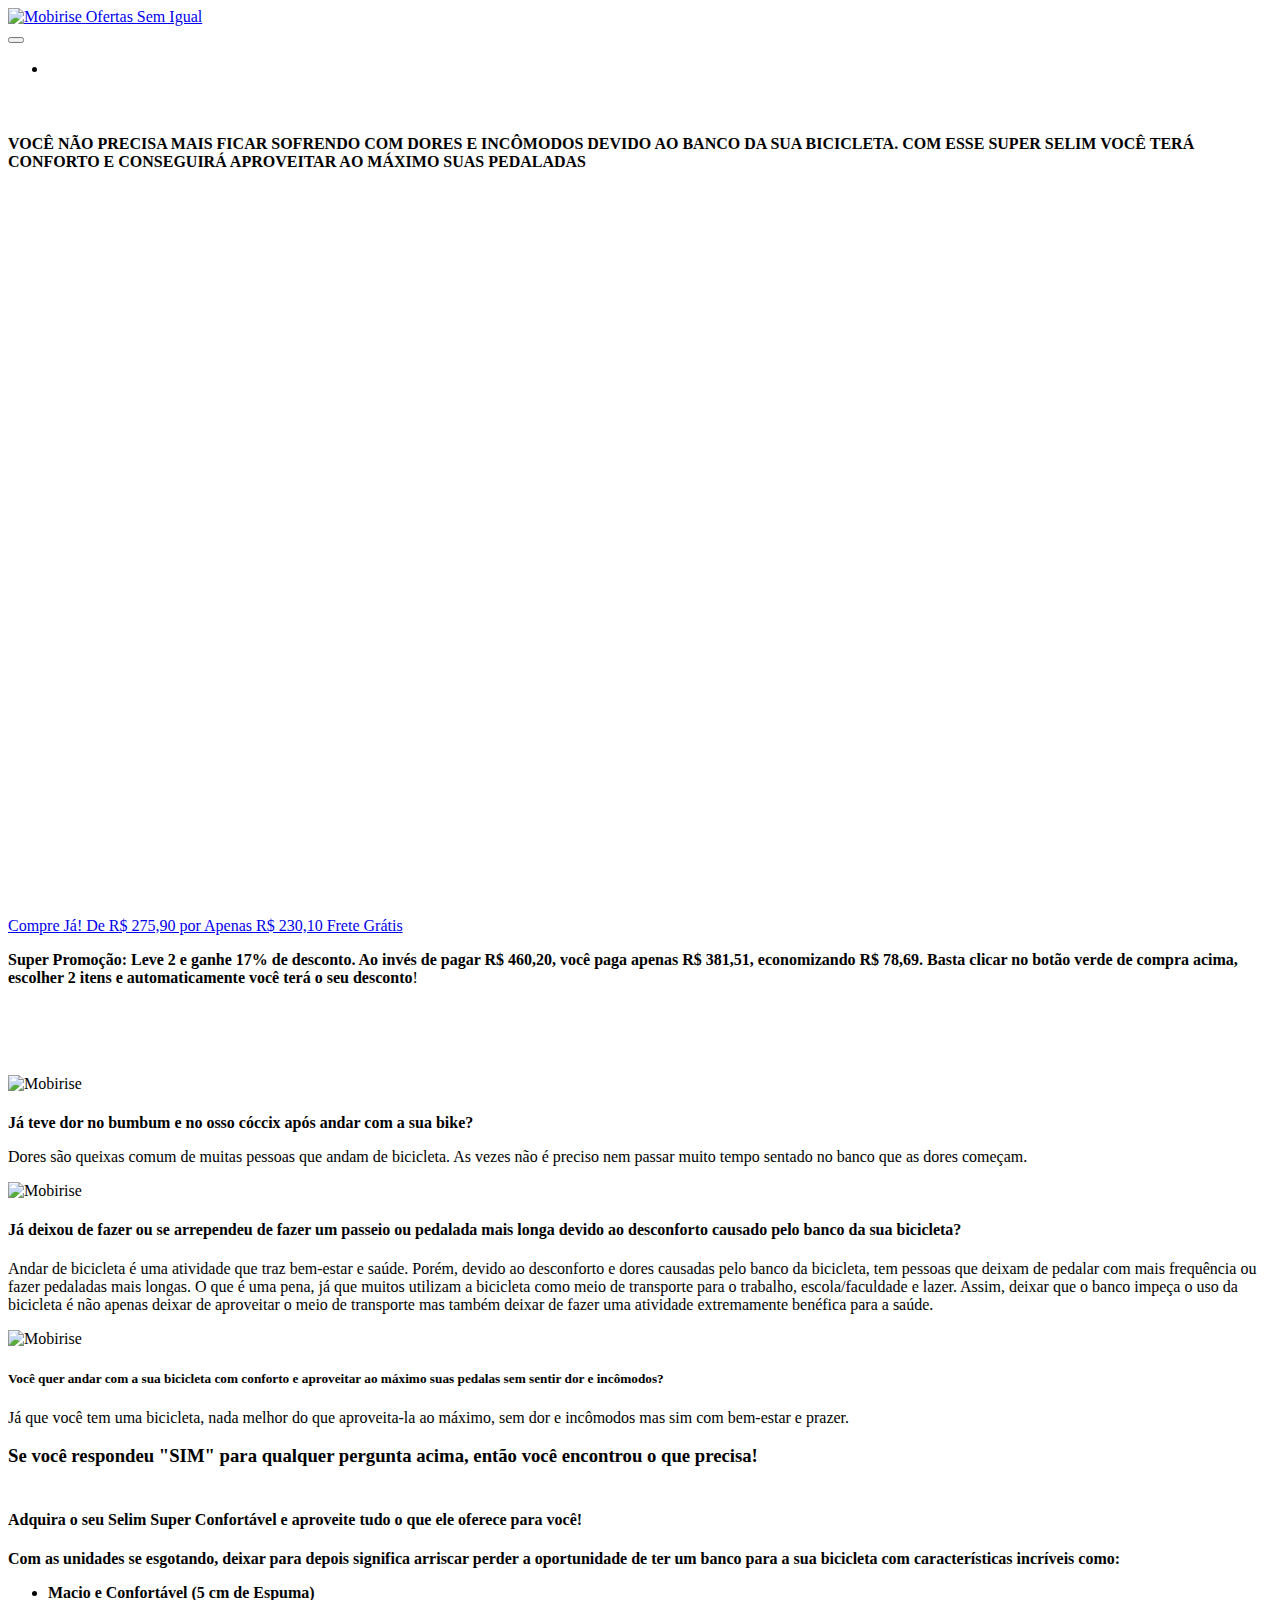
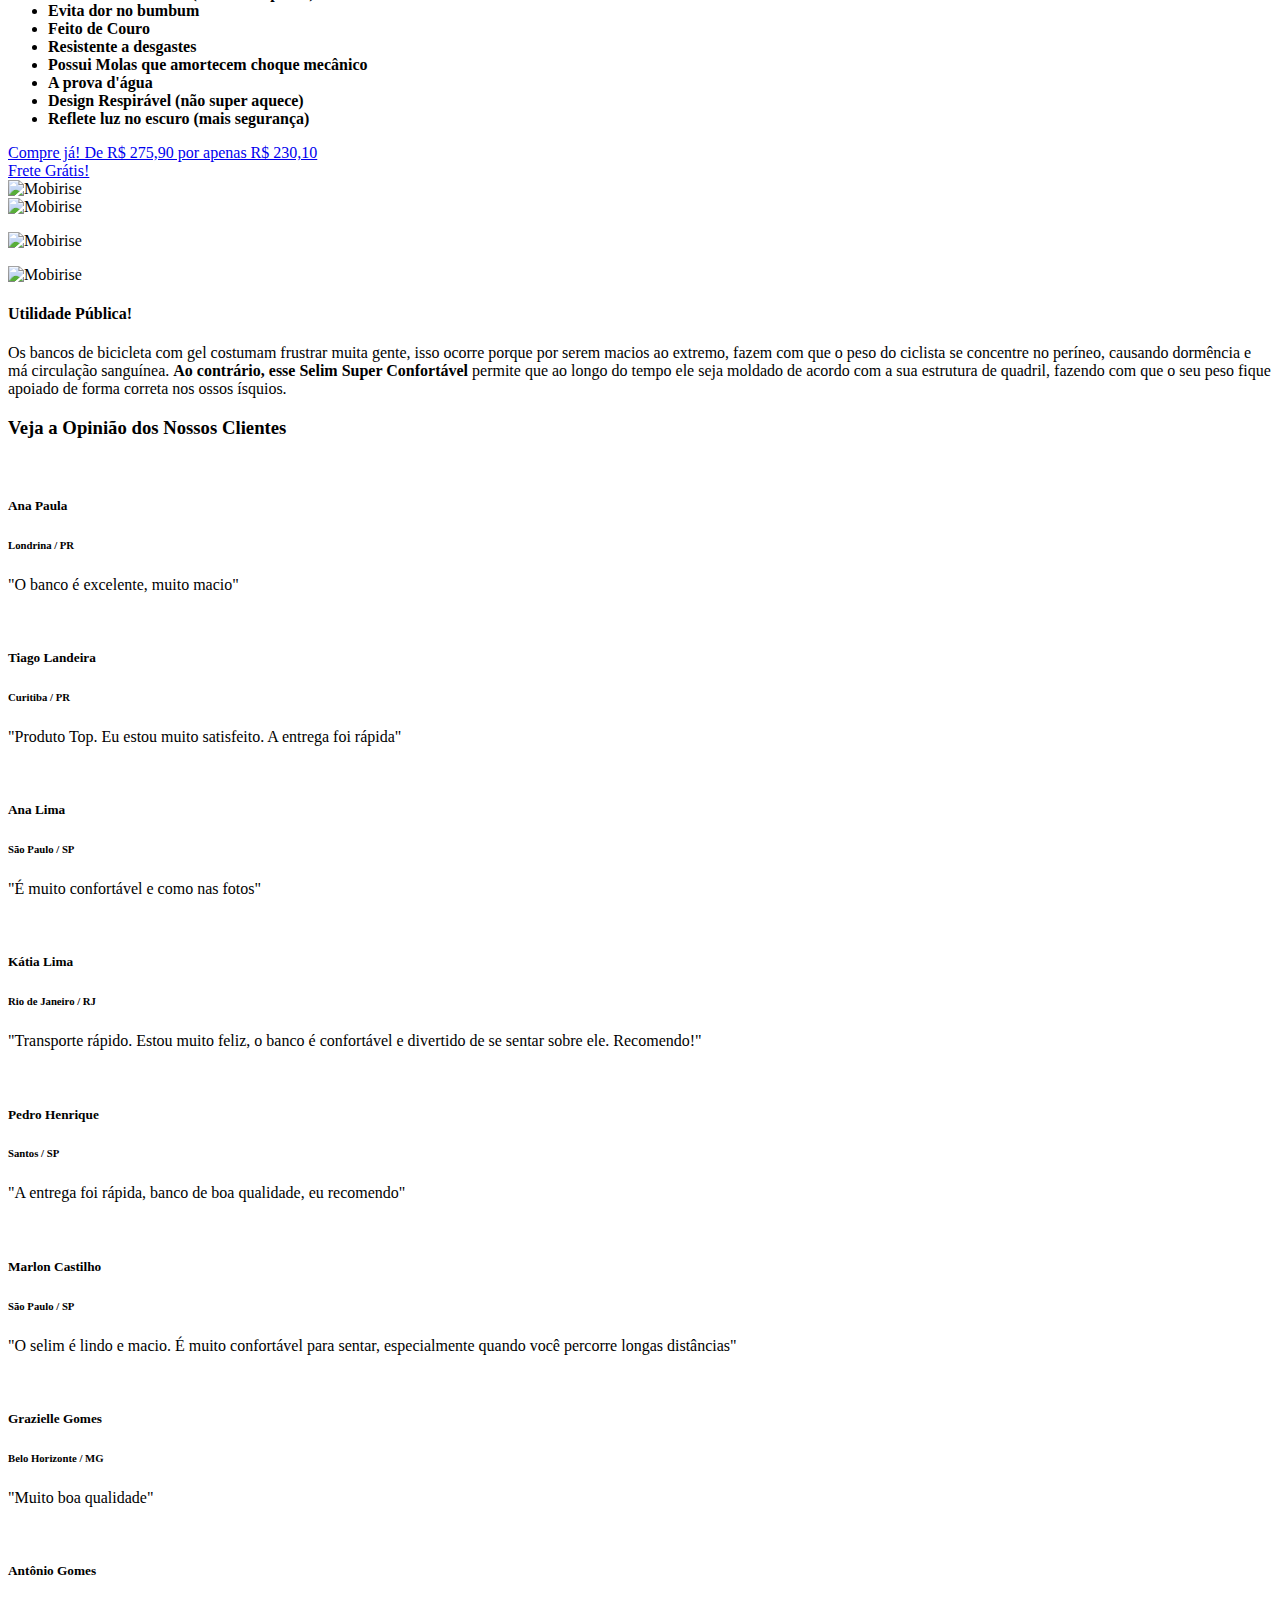
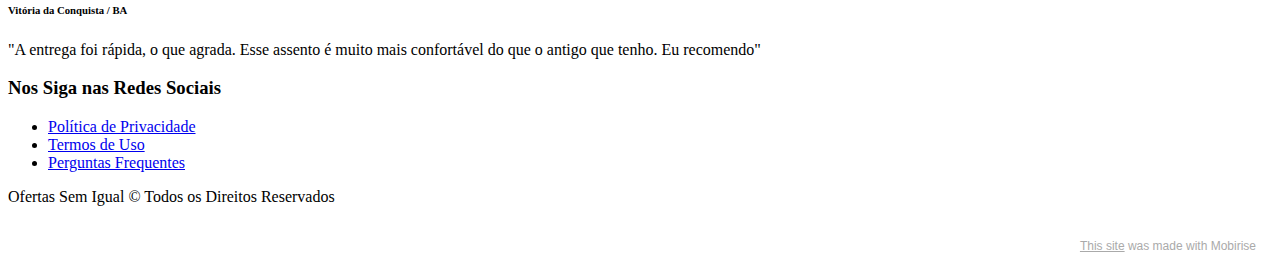
==== index.html @ e5fa0b17 "Add files via upload" ====
<!DOCTYPE html>
<html  >
<head>
  <!-- Site made with Mobirise Website Builder v5.3.10, https://mobirise.com -->
  <meta charset="UTF-8">
  <meta http-equiv="X-UA-Compatible" content="IE=edge">
  <meta name="generator" content="Mobirise v5.3.10, mobirise.com">
  <meta name="viewport" content="width=device-width, initial-scale=1, minimum-scale=1">
  <link rel="shortcut icon" href="assets/images/circle-cropped-121x121.png" type="image/x-icon">
  <meta name="description" content="">
  
  
  <title>Home</title>
  <link rel="stylesheet" href="assets/social-icons/css/social-icon.min.css">
  <link rel="stylesheet" href="assets/web/assets/mobirise-icons2/mobirise2.css">
  <link rel="stylesheet" href="assets/tether/tether.min.css">
  <link rel="stylesheet" href="assets/bootstrap/css/bootstrap.min.css">
  <link rel="stylesheet" href="assets/bootstrap/css/bootstrap-grid.min.css">
  <link rel="stylesheet" href="assets/bootstrap/css/bootstrap-reboot.min.css">
  <link rel="stylesheet" href="assets/socicon/css/styles.css">
  <link rel="stylesheet" href="assets/dropdown/css/style.css">
  <link rel="stylesheet" href="assets/theme/css/style.css">
  <link rel="preload" href="https://fonts.googleapis.com/css?family=Jost:100,200,300,400,500,600,700,800,900,100i,200i,300i,400i,500i,600i,700i,800i,900i&display=swap" as="style" onload="this.onload=null;this.rel='stylesheet'">
  <noscript><link rel="stylesheet" href="https://fonts.googleapis.com/css?family=Jost:100,200,300,400,500,600,700,800,900,100i,200i,300i,400i,500i,600i,700i,800i,900i&display=swap"></noscript>
  <link rel="preload" as="style" href="assets/mobirise/css/mbr-additional.css"><link rel="stylesheet" href="assets/mobirise/css/mbr-additional.css" type="text/css">
  
  
  
  
</head>
<body>
  
  <section class="menu cid-s48OLK6784" once="menu" id="menu1-h">
    
    <nav class="navbar navbar-dropdown navbar-fixed-top navbar-expand-lg">
        <div class="container">
            <div class="navbar-brand">
                <span class="navbar-logo">
                    <a href="https://mobiri.se">
                        <img src="assets/images/circle-cropped-121x121.png" alt="Mobirise" style="height: 5.2rem;">
                    </a>
                </span>
                <span class="navbar-caption-wrap"><a class="navbar-caption text-black display-7" href="https://mobiri.se">Ofertas Sem Igual</a></span>
            </div>
            <button class="navbar-toggler" type="button" data-toggle="collapse" data-target="#navbarSupportedContent" aria-controls="navbarNavAltMarkup" aria-expanded="false" aria-label="Toggle navigation">
                <div class="hamburger">
                    <span></span>
                    <span></span>
                    <span></span>
                    <span></span>
                </div>
            </button>
            <div class="collapse navbar-collapse" id="navbarSupportedContent">
                <ul class="navbar-nav nav-dropdown nav-right" data-app-modern-menu="true"><li class="nav-item"><a class="nav-link link text-black display-4" href="https://mobirise.com"></a></li></ul>
                
                
            </div>
        </div>
    </nav>

</section>

<section class="content4 cid-sDEtuDaFVz" id="content4-m">
    
    
    <div class="container">
        <div class="row justify-content-center">
            <div class="title col-md-12 col-lg-12">
                
                <h4 class="mbr-section-subtitle align-center mbr-fonts-style mb-4 display-4"><br><br>VOCÊ NÃO PRECISA MAIS FICAR SOFRENDO COM DORES E INCÔMODOS DEVIDO AO BANCO DA SUA BICICLETA. COM ESSE SUPER SELIM VOCÊ TERÁ CONFORTO E CONSEGUIRÁ APROVEITAR AO MÁXIMO SUAS PEDALADAS&nbsp;&nbsp;</h4>
                
            </div>
        </div>
    </div>
</section>

<section class="video5 cid-sDEuh6aKY5" id="video5-n">
    
    
    <div class="container">
        <div class="title-wrapper mb-5">
            
        </div>
        <div class="row align-items-center">
            <div class="col-12 col-lg-6 video-block">
                <div class="video-wrapper"><iframe class="mbr-embedded-video" src="https://www.youtube.com/embed/s7iLDE1aMic?rel=0&amp;amp;showinfo=0&amp;autoplay=0&amp;loop=0" width="1280" height="720" frameborder="0" allowfullscreen></iframe></div>
                
            </div>
            <div class="col-12 col-lg">
                <div class="text-wrapper">
                    
                        <section class="features11 cid-sDIJccJIbK" id="features12-t">

    
    
    <div class="container">
        <div class="row align-items-center">
            <div class="col-12 col-lg">
                <div class="card-wrapper">
                    <div class="card-box">
                        
                        
                        
                        <div class="mbr-section-btn mb-4"><a class="btn btn-primary display-4" target="_blank" href="https://seguro.ofertassemigual.com.br/r/92ZB01YFSB">Compre Já! De R$ 275,90 por Apenas R$ 230,10
                        Frete Grátis</a></div>
                    </div>
                </div>
            </div>
                    <p class="mbr-text mbr-fonts-style display-7"><strong>
                        Super Promoção: Leve 2 e ganhe 17% de desconto. Ao invés de pagar R$ 460,20, você paga apenas R$ 381,51, economizando R$ 78,69. Basta clicar no botão verde de compra acima, escolher 2 itens e automaticamente você terá o seu desconto</strong>!<br><br><br></p></div></div></section></div></div></div></div></section>

<style class="cid-sDIjYq2QLi" id="custom-html-r" data-rv-view="462">
.button {
    background-color: #42bd47;
    border-style: None;
    border-width: 0px;
    color: #ffffff;
    padding: 15px 32px;
    text-align: center;
    text-decoration: none;
    display: inline-block;
    font-size: 16px;
}
</style>

<style type="text/css" class="cid-sDIpWtiYHC" id="custom-html-s" data-rv-view="463">
.classname {
	-moz-box-shadow:inset 0px 1px 0px 0px #caefab;
	-webkit-box-shadow:inset 0px 1px 0px 0px #caefab;
	box-shadow:inset 0px 1px 0px 0px #caefab;
	background:-webkit-gradient( linear, left top, left bottom, color-stop(0.05, #77d42a), color-stop(1, #75de1f) );
	background:-moz-linear-gradient( center top, #77d42a 5%, #75de1f 100% );
	filter:progid:DXImageTransform.Microsoft.gradient(startColorstr='#77d42a', endColorstr='#75de1f');
	background-color:#77d42a;
	-webkit-border-top-left-radius:6px;
	-moz-border-radius-topleft:6px;
	border-top-left-radius:6px;
	-webkit-border-top-right-radius:6px;
	-moz-border-radius-topright:6px;
	border-top-right-radius:6px;
	-webkit-border-bottom-right-radius:6px;
	-moz-border-radius-bottomright:6px;
	border-bottom-right-radius:6px;
	-webkit-border-bottom-left-radius:6px;
	-moz-border-radius-bottomleft:6px;
	border-bottom-left-radius:6px;
text-indent:-3px;
	border:1px solid #23e800;
	display:inline-block;
	color:#306108;
	font-family:Arial;
	font-size:16px;
	font-weight:bold;
	font-style:normal;
height:76px;
	line-height:76px;
width:231px;
	text-decoration:none;
	text-align:center;
	text-shadow:1px 1px 0px #aade7c;
}.classname:hover {
	background:-webkit-gradient( linear, left top, left bottom, color-stop(0.05, #75de1f), color-stop(1, #77d42a) );
	background:-moz-linear-gradient( center top, #75de1f 5%, #77d42a 100% );
	filter:progid:DXImageTransform.Microsoft.gradient(startColorstr='#75de1f', endColorstr='#77d42a');
	background-color:#75de1f;
}.classname:active {
	position:relative;
	top:1px;
}</style>

<section class="content2 cid-sDUTMsGMPd" id="content2-15">
    
    
    <div class="container-fluid">
        
        <div class="row mt-4">
            <div class="item features-image сol-12 col-md-6 col-lg-6">
                <div class="item-wrapper">
                    <div class="item-img">
                        <img src="assets/images/formas-pagamento-1-599x463.png" alt="" title="">
                    </div>
                    
                    
                </div>
            </div><div class="item features-image сol-12 col-md-6 col-lg-6">
                <div class="item-wrapper">
                    <div class="item-img">
                        <img src="assets/images/parcelar-12-vezes-323x280.png" alt="" title="">
                    </div>
                    
                    
                </div>
            </div>
            
            

        </div>
    </div>
</section>

<script type="text/javascript" class="cid-sDVbUbjqy4" id="custom-html-16" data-rv-view="467">
    (function () {
        var options = {
            whatsapp: "+553284967919", // WhatsApp number
            telegram: "OfertasSemIgual", // Telegram bot username
            call_to_action: "Envia-nos uma mensagem", // Call to action
            button_color: "#932C8B", // Color of button
            position: "right", // Position may be 'right' or 'left'
            order: "whatsapp,telegram", // Order of buttons
        };
        var proto = document.location.protocol, host = "getbutton.io", url = proto + "//static." + host;
        var s = document.createElement('script'); s.type = 'text/javascript'; s.async = true; s.src = url + '/widget-send-button/js/init.js';
        s.onload = function () { WhWidgetSendButton.init(host, proto, options); };
        var x = document.getElementsByTagName('script')[0]; x.parentNode.insertBefore(s, x);
    })();
</script>

<section class="features10 cid-sDEF3bitLW" id="features11-o">
    <!---->
    
    
    <div class="container">
        <div class="title">
            
            
        </div>
        <div class="card">
            <div class="card-wrapper">
                <div class="row align-items-center">
                    <div class="col-12 col-md-3">
                        <div class="image-wrapper">
                            <img src="assets/images/hip-pain-in-cyclists-featured-image-2-506x338.png" alt="Mobirise" title="">
                        </div>
                    </div>
                    <div class="col-12 col-md">
                        <div class="card-box">
                            <div class="row">
                                <div class="col-12">
                                    <div class="top-line">
                                        <h4 class="card-title mbr-fonts-style display-5"></h4>
                                        <p class="cost mbr-fonts-style display-5"><strong>Já teve dor no bumbum e no osso cóccix após andar com a sua bike?</strong></p>
                                    </div>
                                </div>
                                <div class="col-12">
                                    <div class="bottom-line">
                                        <p class="mbr-text mbr-fonts-style m-0 display-7">Dores são queixas comum de muitas pessoas que andam de bicicleta. As vezes não é preciso nem passar muito tempo sentado no banco que as dores começam.&nbsp;</p>
                                    </div>
                                </div>
                            </div>
                        </div>
                    </div>
                </div>
            </div>
        </div>
        <div class="card">
            <div class="card-wrapper">
                <div class="row align-items-center">
                    <div class="col-12 col-md-3">
                        <div class="image-wrapper">
                            <img src="assets/images/sad-face-1-506x414.png" alt="Mobirise" title="">
                        </div>
                    </div>
                    <div class="col-12 col-md">
                        <div class="card-box">
                            <div class="row">
                                <div class="col-12">
                                    <div class="top-line">
                                        <h4 class="card-title mbr-fonts-style display-5"><strong>Já deixou de fazer ou se arrependeu de fazer um passeio ou pedalada mais longa devido ao desconforto causado pelo banco da sua bicicleta?</strong></h4>
                                        <p class="cost mbr-fonts-style display-5"></p>
                                    </div>
                                </div>
                                <div class="col-12">
                                    <div class="bottom-line">
                                        <p class="mbr-text mbr-fonts-style m-0 display-7">Andar de bicicleta é uma atividade que traz bem-estar e saúde. Porém, devido ao desconforto e dores causadas pelo banco da bicicleta, tem pessoas que deixam de pedalar com mais frequência ou fazer pedaladas mais longas. O que é uma pena, já que muitos utilizam a bicicleta como meio de transporte para o trabalho, escola/faculdade e lazer. Assim, deixar que o banco impeça o uso da bicicleta é não apenas deixar de aproveitar o meio de transporte mas também deixar de fazer uma atividade extremamente benéfica para a saúde.&nbsp;</p>
                                    </div>
                                </div>
                            </div>
                        </div>
                    </div>
                </div>
            </div>
        </div>
        
        
        
        
    </div>
</section>

<section class="features6 cid-sDELmX2NYF" id="features7-p">
    <!---->
    

    
    <div class="container">
        <div class="card-wrapper">
            <div class="row align-items-center">
                <div class="col-12 col-lg-6">
                    <div class="image-wrapper">
                        <img src="assets/images/happy-bikers-1-1024x538.png" alt="Mobirise">
                    </div>
                </div>
                <div class="col-12 col-lg">
                    <div class="text-box">
                        <h5 class="mbr-title mbr-fonts-style display-5"><strong>Você quer andar com a sua bicicleta com conforto e aproveitar ao máximo suas pedalas sem sentir dor e incômodos?&nbsp;</strong></h5>
                        <p class="mbr-text mbr-fonts-style display-7">Já que você tem uma bicicleta, nada melhor do que aproveita-la ao máximo, sem dor e incômodos mas sim com bem-estar e prazer.&nbsp;</p>
                        
                        
                    </div>
                </div>
            </div>
        </div>
    </div>
</section>

<section class="features13 cid-sDPfjkn1HH" id="features14-w">
    

    
    <div class="container-fluid">
        <div class="row">
            <div class="col-12">
                <h3 class="mbr-section-title align-center mb-4 mbr-fonts-style display-7"><strong>Se você respondeu "SIM" para qualquer pergunta acima, então você encontrou o que precisa!<br><br></strong></h3>
            </div>
            <div class="card col-12 col-md-4 col-lg-2 p-3">
                <div class="card-wrapper">
                    <div class="card-box align-center">
                        
                        
                    </div>
                </div>
            </div>
            
            
            
            
            
        </div>
    </div>
</section>

<section class="features11 cid-sDEQ3hjyMs" id="features12-q">

    
    
    <div class="container">
        <div class="row align-items-center">
            <div class="col-12 col-lg">
                <div class="card-wrapper">
                    <div class="card-box">
                        <h4 class="card-title mbr-fonts-style mb-4 display-2"><strong>Adquira o seu Selim Super Confortável e aproveite tudo o que ele oferece para você!</strong></h4>
                        <p class="mbr-text mbr-fonts-style mb-4 display-7"><strong>Com as unidades se esgotando, deixar para depois significa arriscar perder a oportunidade de ter um banco para a sua bicicleta com características incríveis como:</strong></p>
                        <div class="mbr-text mbr-fonts-style counter-container display-7">
                            <ul>
                                <li><strong>Macio e Confortável (5 cm de Espuma)</strong></li>
                                <li><strong>Evita dor no bumbum</strong></li>
                                <li><strong>Feito de Couro</strong></li><li><strong>Resistente a desgastes</strong></li><li><strong>Possui Molas que amortecem choque mecânico</strong></li><li><strong>A prova d'água</strong></li><li><strong>Design Respirável (não super aquece)</strong></li><li><strong>Reflete luz no escuro (mais segurança)</strong></li></ul><ul>
                            </ul>
                        </div>
                        <div class="mbr-section-btn mb-4"><a class="btn btn-primary display-4" href="https://seguro.ofertassemigual.com.br/r/92ZB01YFSB" target="_blank">Compre já! De R$ 275,90 por apenas R$ 230,10<br>Frete Grátis!<br></a></div>
                    </div>
                </div>
            </div>
            <div class="col-12 col-lg-6 md-pb">
                <div class="image-wrapper">
                    <img src="assets/images/assento-confortavel-para-bicicleta-800x800.jpeg" alt="Mobirise">
                </div>
            </div>
        </div>
    </div>
</section>

<section class="image3 cid-sDVU2jgn8a" id="image3-17">
    

    

    <div class="container">
        <div class="row justify-content-center">
            <div class="col-12 col-lg-10">
                <div class="image-wrapper">
                    <img src="assets/images/banco-confortavel-modelos-bike-790x712.png" alt="Mobirise">
                    <p class="mbr-description mbr-fonts-style mt-2 align-center display-4"></p>
                </div>
            </div>
        </div>
    </div>
</section>

<section class="image4 cid-sDQ66XRscw" id="image4-z">
    

    

    <div class="container">
        <div class="row">
            <div class="col-12 col-lg-6">
                <div class="image-wrapper">
                    <img src="assets/images/assento-confortavel-bike-tamanho-1000x1000.jpeg" alt="Mobirise">
                    <p class="mbr-text mbr-fonts-style mt-2 align-center display-4"></p>
                </div>
            </div>
            <div class="col-12 col-lg-6">
                <div class="image-wrapper">
                    <img src="assets/images/assento-super-confortavel-para-bicicleta-800x800.jpeg" alt="Mobirise">
                    <p class="mbr-text mbr-fonts-style mt-2 align-center display-4"></p>
                </div>
            </div>
        </div>
    </div>
</section>

<section class="content5 cid-sDQ5vzF3n8" id="content5-y">
    
    <div class="container-fluid">
        <div class="row justify-content-center">
            <div class="col-md-12 col-lg-12">
                
                <h4 class="mbr-section-subtitle mbr-fonts-style mb-4 display-5"><strong>
                    Utilidade Pública!</strong></h4>
                <p class="mbr-text mbr-fonts-style display-7">
                    Os bancos de bicicleta com gel costumam frustrar muita gente, isso ocorre porque por serem macios ao extremo, fazem com que o peso do ciclista se concentre no períneo, causando dormência e má circulação sanguínea. <strong>Ao contrário, esse Selim Super Confortável</strong> permite que ao longo do tempo ele seja moldado de acordo com a sua estrutura de quadril, fazendo com que o seu peso fique apoiado de forma correta nos ossos ísquios.</p>
            </div>
        </div>
    </div>
</section>

<section class="team1 cid-sDKoNnutdD" id="team1-u">
    

    
    <div class="container">
        <div class="row justify-content-center">
            <div class="col-12">
                <h3 class="mbr-section-title mbr-fonts-style align-center mb-4 display-2">
                    <strong>Veja a Opinião dos Nossos Clientes</strong></h3>
                
            </div>
            <div class="col-sm-6 col-lg-3">
                <div class="card-wrap">
                    <div class="image-wrap">
                        <img src="assets/images/review1-433x578.png" alt="">
                    </div>
                    <div class="content-wrap">
                        <h5 class="mbr-section-title card-title mbr-fonts-style align-center m-0 display-5"><strong>Ana Paula</strong></h5>
                        <h6 class="mbr-role mbr-fonts-style align-center mb-3 display-4"><strong>Londrina / PR</strong></h6>
                        <p class="card-text mbr-fonts-style align-center display-7">
                            "O banco é excelente, muito macio"
                        </p>
                        
                        
                    </div>
                </div>
            </div>

            <div class="col-sm-6 col-lg-3">
                <div class="card-wrap">
                    <div class="image-wrap">
                        <img src="assets/images/review2-281x500.png" alt="">
                    </div>
                    <div class="content-wrap">
                        <h5 class="mbr-section-title card-title mbr-fonts-style align-center m-0 display-5"><strong>Tiago Landeira</strong></h5>
                        <h6 class="mbr-role mbr-fonts-style align-center mb-3 display-4"><strong>Curitiba / PR</strong></h6>
                        <p class="card-text mbr-fonts-style align-center display-7">
                            "Produto Top. Eu estou muito satisfeito. A entrega foi rápida"
                        </p>
                        
                        
                    </div>
                </div>
            </div>

            <div class="col-sm-6 col-lg-3">
                <div class="card-wrap">
                    <div class="image-wrap">
                        <img src="assets/images/review3-324x576.png" alt="">
                    </div>
                    <div class="content-wrap">
                        <h5 class="mbr-section-title card-title mbr-fonts-style align-center m-0 display-5"><strong>Ana Lima</strong></h5>
                        <h6 class="mbr-role mbr-fonts-style align-center mb-3 display-4"><strong>São Paulo / SP</strong></h6>
                        <p class="card-text mbr-fonts-style align-center display-7">
                            "É muito confortável e como nas fotos"
                        </p>
                        
                        
                    </div>
                </div>
            </div>

            <div class="col-sm-6 col-lg-3">
                <div class="card-wrap">
                    <div class="image-wrap">
                        <img src="assets/images/review4-360x640.png" alt="">
                    </div>
                    <div class="content-wrap">
                        <h5 class="mbr-section-title card-title mbr-fonts-style align-center m-0 display-5"><strong>Kátia Lima</strong></h5>
                        <h6 class="mbr-role mbr-fonts-style align-center mb-3 display-4"><strong>Rio de Janeiro / RJ</strong></h6>
                        <p class="card-text mbr-fonts-style align-center display-7">
                            "Transporte rápido. Estou muito feliz, o banco é confortável e divertido de se sentar sobre ele. Recomendo!"
                        </p>
                        
                        
                    </div>
                </div>
            </div>
        </div>
    </div>
</section>

<section class="team1 cid-sDKoTjMZMD" id="team1-v">
    

    
    <div class="container">
        <div class="row justify-content-center">
            
            <div class="col-sm-6 col-lg-3">
                <div class="card-wrap">
                    <div class="image-wrap">
                        <img src="assets/images/review5-506x675.png" alt="">
                    </div>
                    <div class="content-wrap">
                        <h5 class="mbr-section-title card-title mbr-fonts-style align-center m-0 display-5"><strong>Pedro Henrique</strong></h5>
                        <h6 class="mbr-role mbr-fonts-style align-center mb-3 display-4"><strong>Santos / SP</strong></h6>
                        <p class="card-text mbr-fonts-style align-center display-7">
                            "A entrega foi rápida, banco de boa qualidade, eu recomendo"
                        </p>
                        
                        
                    </div>
                </div>
            </div>

            <div class="col-sm-6 col-lg-3">
                <div class="card-wrap">
                    <div class="image-wrap">
                        <img src="assets/images/review6-1-460x960.png" alt="">
                    </div>
                    <div class="content-wrap">
                        <h5 class="mbr-section-title card-title mbr-fonts-style align-center m-0 display-5"><strong>Marlon Castilho</strong></h5>
                        <h6 class="mbr-role mbr-fonts-style align-center mb-3 display-4"><strong>São Paulo / SP</strong></h6>
                        <p class="card-text mbr-fonts-style align-center display-7">
                            "O selim é lindo e macio. É muito confortável para sentar, especialmente quando você percorre longas distâncias"
                        </p>
                        
                        
                    </div>
                </div>
            </div>

            <div class="col-sm-6 col-lg-3">
                <div class="card-wrap">
                    <div class="image-wrap">
                        <img src="assets/images/review7-506x675.png" alt="">
                    </div>
                    <div class="content-wrap">
                        <h5 class="mbr-section-title card-title mbr-fonts-style align-center m-0 display-5"><strong>Grazielle Gomes</strong></h5>
                        <h6 class="mbr-role mbr-fonts-style align-center mb-3 display-4"><strong>Belo Horizonte / MG</strong></h6>
                        <p class="card-text mbr-fonts-style align-center display-7">
                            "Muito boa qualidade"
                        </p>
                        
                        
                    </div>
                </div>
            </div>

            <div class="col-sm-6 col-lg-3">
                <div class="card-wrap">
                    <div class="image-wrap">
                        <img src="assets/images/review8-375x500.jpeg" alt="">
                    </div>
                    <div class="content-wrap">
                        <h5 class="mbr-section-title card-title mbr-fonts-style align-center m-0 display-5"><strong>Antônio Gomes</strong></h5>
                        <h6 class="mbr-role mbr-fonts-style align-center mb-3 display-4"><strong>Vitória da Conquista / BA</strong></h6>
                        <p class="card-text mbr-fonts-style align-center display-7">
                            "A entrega foi rápida, o que agrada. Esse assento é muito mais confortável do que o antigo que tenho. Eu recomendo"
                        </p>
                        
                        
                    </div>
                </div>
            </div>
        </div>
    </div>
</section>

<section class="share3 cid-sDQl9Eb5e7" id="share3-10">
    
     
    
    

    <div class="container">
        <div class="media-container-row">
            <div class="col-12">
                <h3 class="mbr-section-title align-center mb-3 mbr-fonts-style display-2"><strong>Nos Siga nas Redes Sociais</strong></h3>
                <div class="social-list align-center">
                   
                    <a class="iconfont-wrapper bg-facebook m-2 " target="_blank" href="https://www.facebook.com/Ofertas-Sem-Igual-104735921874291">
                            <span class="socicon-facebook socicon"></span>
                        </a>
                        
                        <a class="iconfont-wrapper bg-instagram m-2" href="https://www.instagram.com/ofertas_sem_igual" target="_blank">
                            <span class="socicon-instagram socicon"></span>
                        </a>
                        <a class="iconfont-wrapper bg-pinterest m-2" href="https://br.pinterest.com/ofertassemigual" target="_blank">
                            <span class="socicon-pinterest socicon"></span>
                        </a>
                        
                        
                        
                        
                        
                        <a class="iconfont-wrapper bg-youtube m-2" href="https://www.youtube.com/channel/UCJYcnSCpceQufKRCJyrlYkw" target="_blank">
                            <span class="socicon-youtube socicon"></span>
                        </a>
                        
                </div>
            </div>
        </div>
    </div>
</section>

<section class="footer3 cid-s48P1Icc8J" once="footers" id="footer3-i">

    

    

    <div class="container">
        <div class="media-container-row align-center mbr-white">
            <div class="row row-links">
                <ul class="foot-menu">
                    
                    
                    
                    
                    
                <li class="foot-menu-item mbr-fonts-style display-7"><a href="https://lojasegura.club/lojas/osi-selim-confortavel-para-bicicleta/privacidade.html" class="text-primary" target="_blank">Política de Privacidade</a></li><li class="foot-menu-item mbr-fonts-style display-7"><a href="https://lojasegura.club/lojas/osi-selim-confortavel-para-bicicleta/termos-de-uso.html" class="text-primary" target="_blank">Termos de Uso</a></li><li class="foot-menu-item mbr-fonts-style display-7"><a href="https://lojasegura.club/lojas/osi-selim-confortavel-para-bicicleta/perguntas-frequentes.html" class="text-primary" target="_blank">Perguntas Frequentes</a></li></ul>
            </div>
            
            <div class="row row-copirayt">
                <p class="mbr-text mb-0 mbr-fonts-style mbr-white align-center display-7">Ofertas Sem Igual © Todos os Direitos Reservados&nbsp;</p>
            </div>
        </div>
    </div>
</section><section style="background-color: #fff; font-family: -apple-system, BlinkMacSystemFont, 'Segoe UI', 'Roboto', 'Helvetica Neue', Arial, sans-serif; color:#aaa; font-size:12px; padding: 0; align-items: center; display: flex;"><a href="https://mobirise.site/r" style="flex: 1 1; height: 3rem; padding-left: 1rem;"></a><p style="flex: 0 0 auto; margin:0; padding-right:1rem;"><a href="https://mobirise.site/d" style="color:#aaa;">This site</a> was made with Mobirise</p></section><script src="assets/web/assets/jquery/jquery.min.js"></script>  <script src="assets/popper/popper.min.js"></script>  <script src="assets/tether/tether.min.js"></script>  <script src="assets/bootstrap/js/bootstrap.min.js"></script>  <script src="assets/smoothscroll/smooth-scroll.js"></script>  <script src="assets/playervimeo/vimeo_player.js"></script>  <script src="assets/dropdown/js/nav-dropdown.js"></script>  <script src="assets/dropdown/js/navbar-dropdown.js"></script>  <script src="assets/touchswipe/jquery.touch-swipe.min.js"></script>  <script src="assets/theme/js/script.js"></script>  
  
  
</body>
</html>
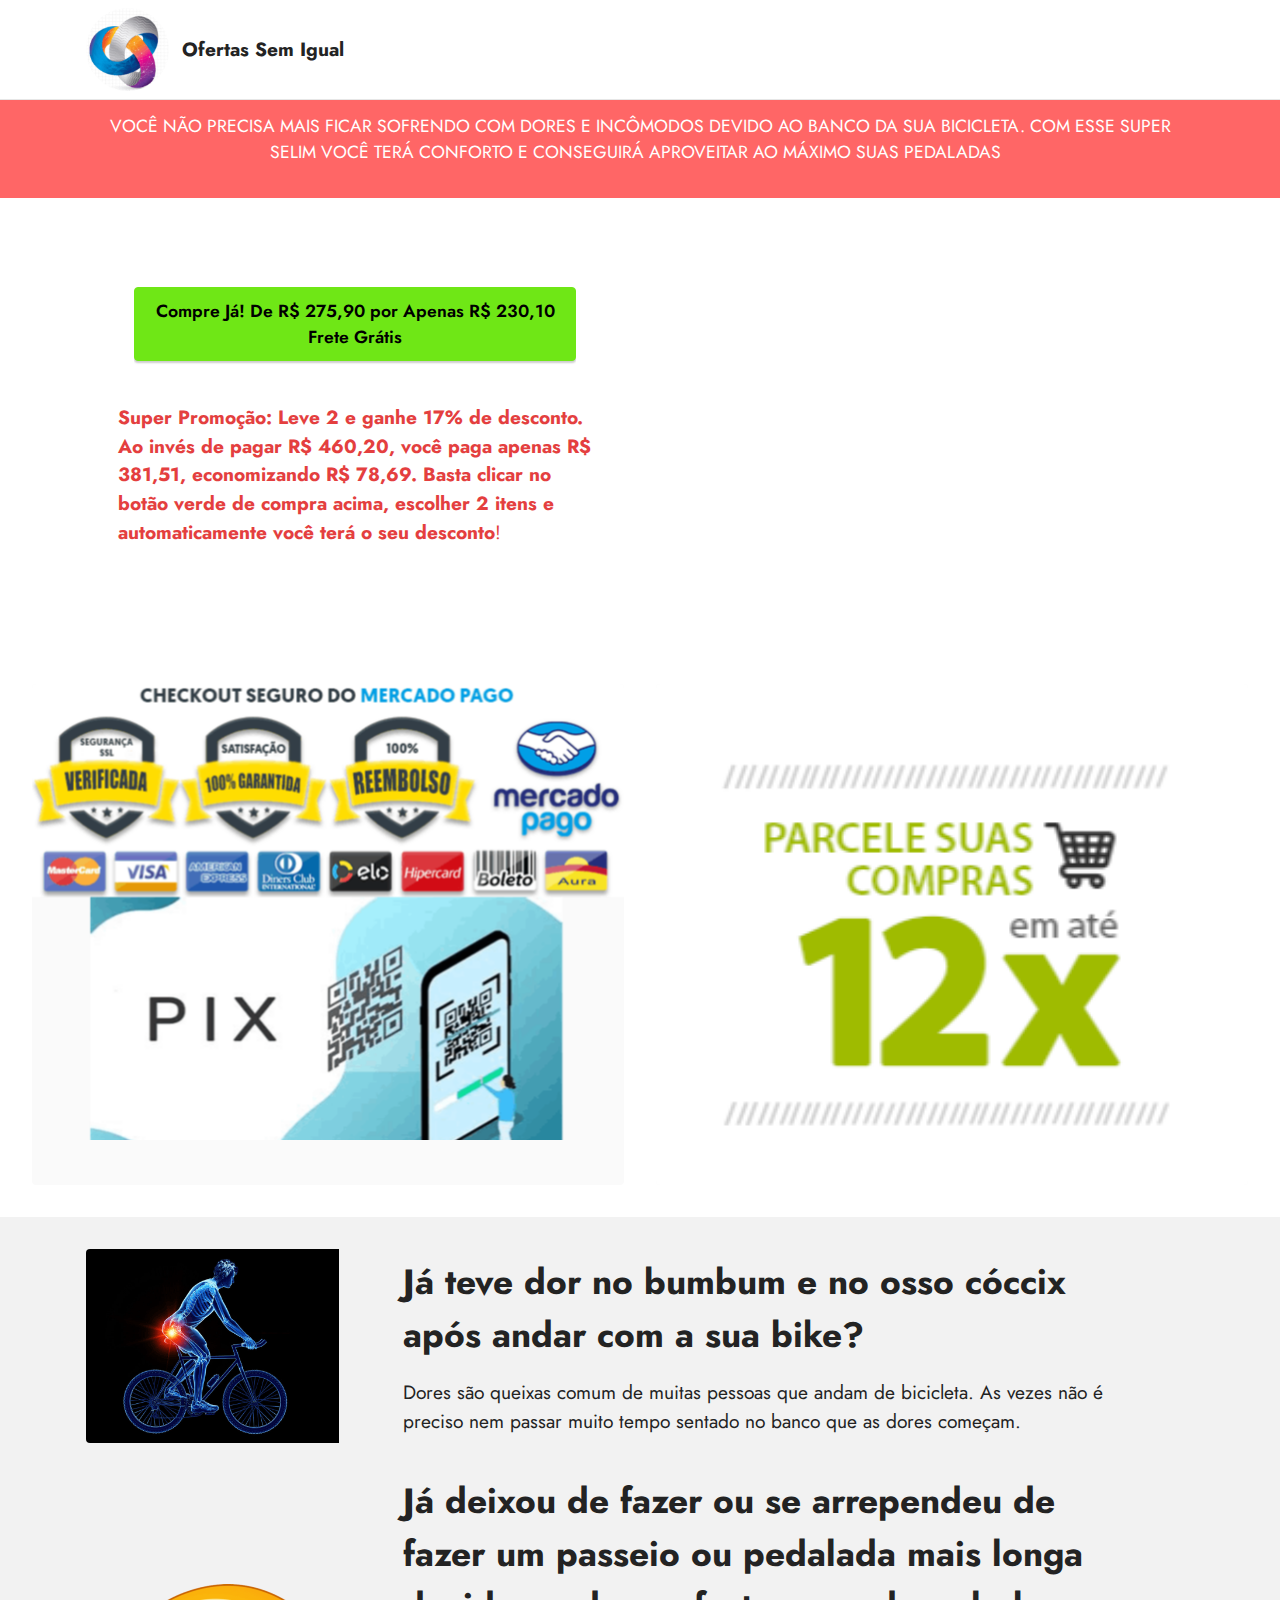
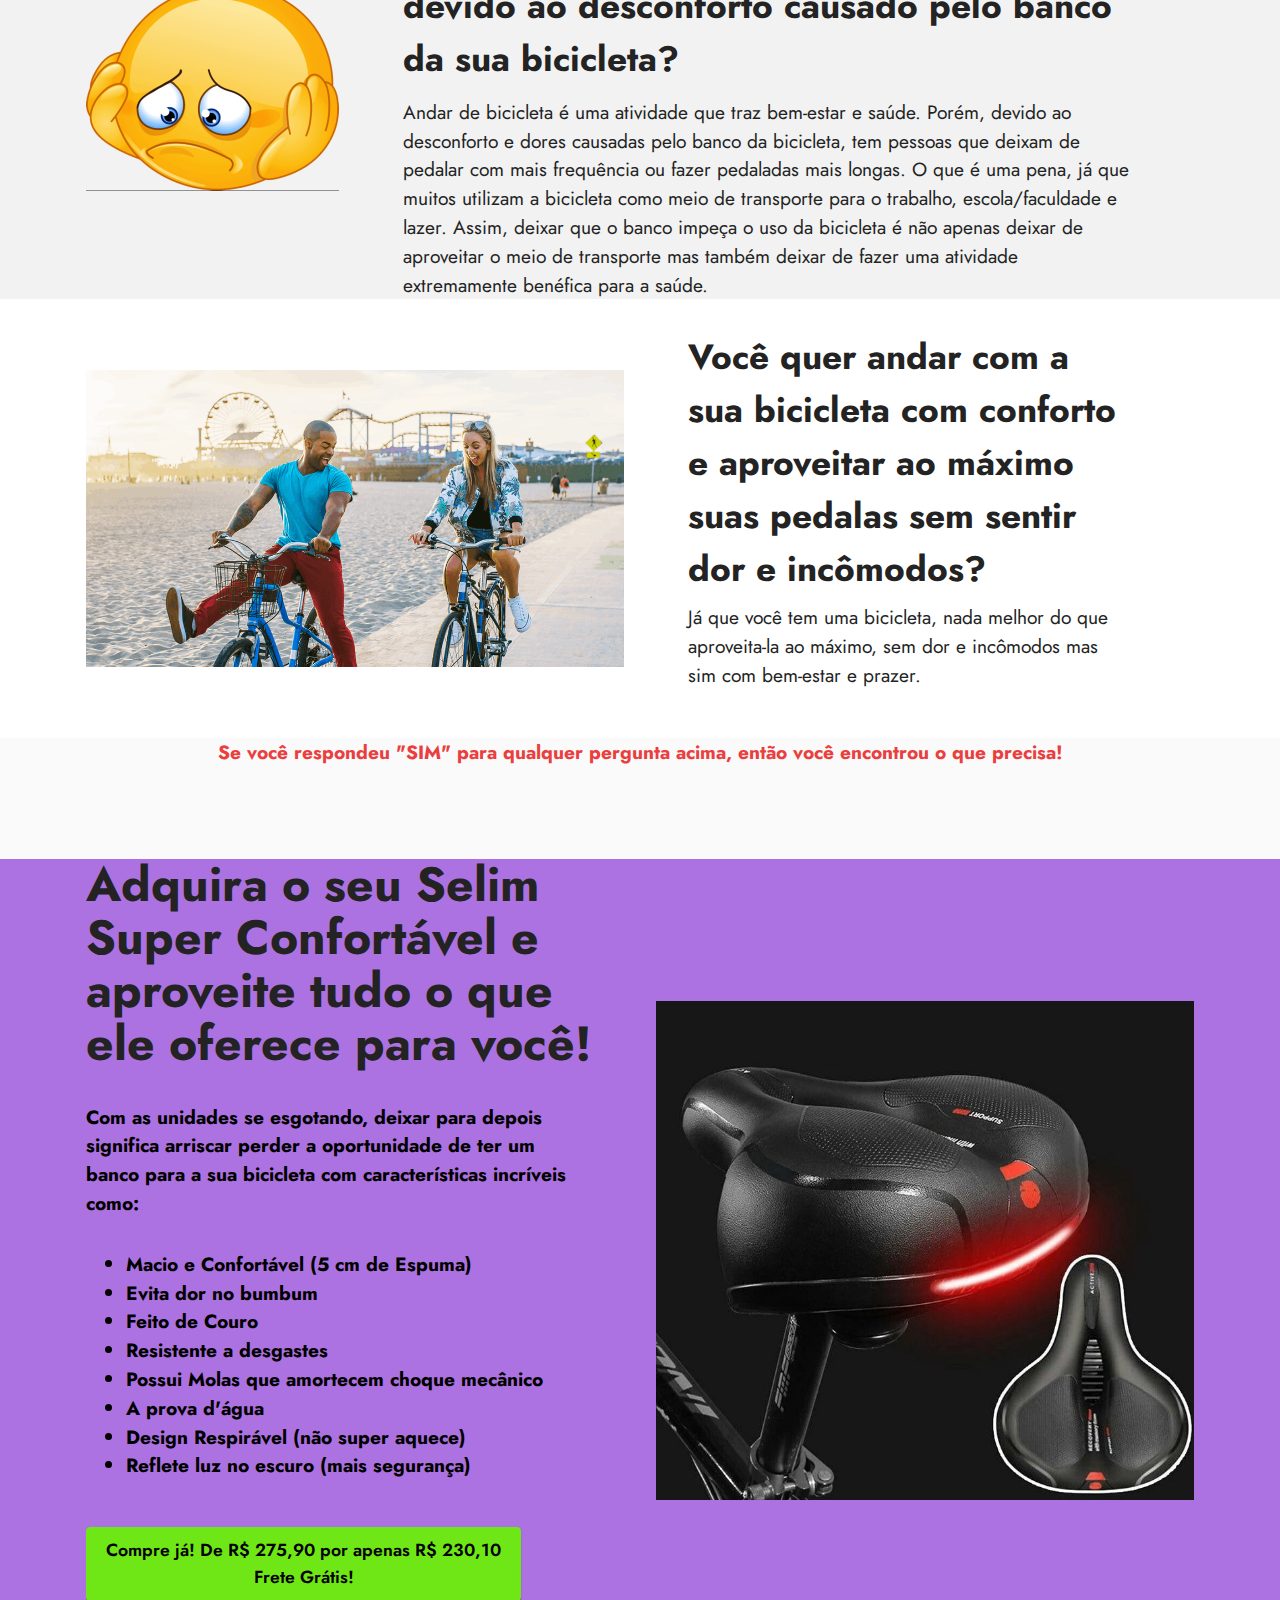
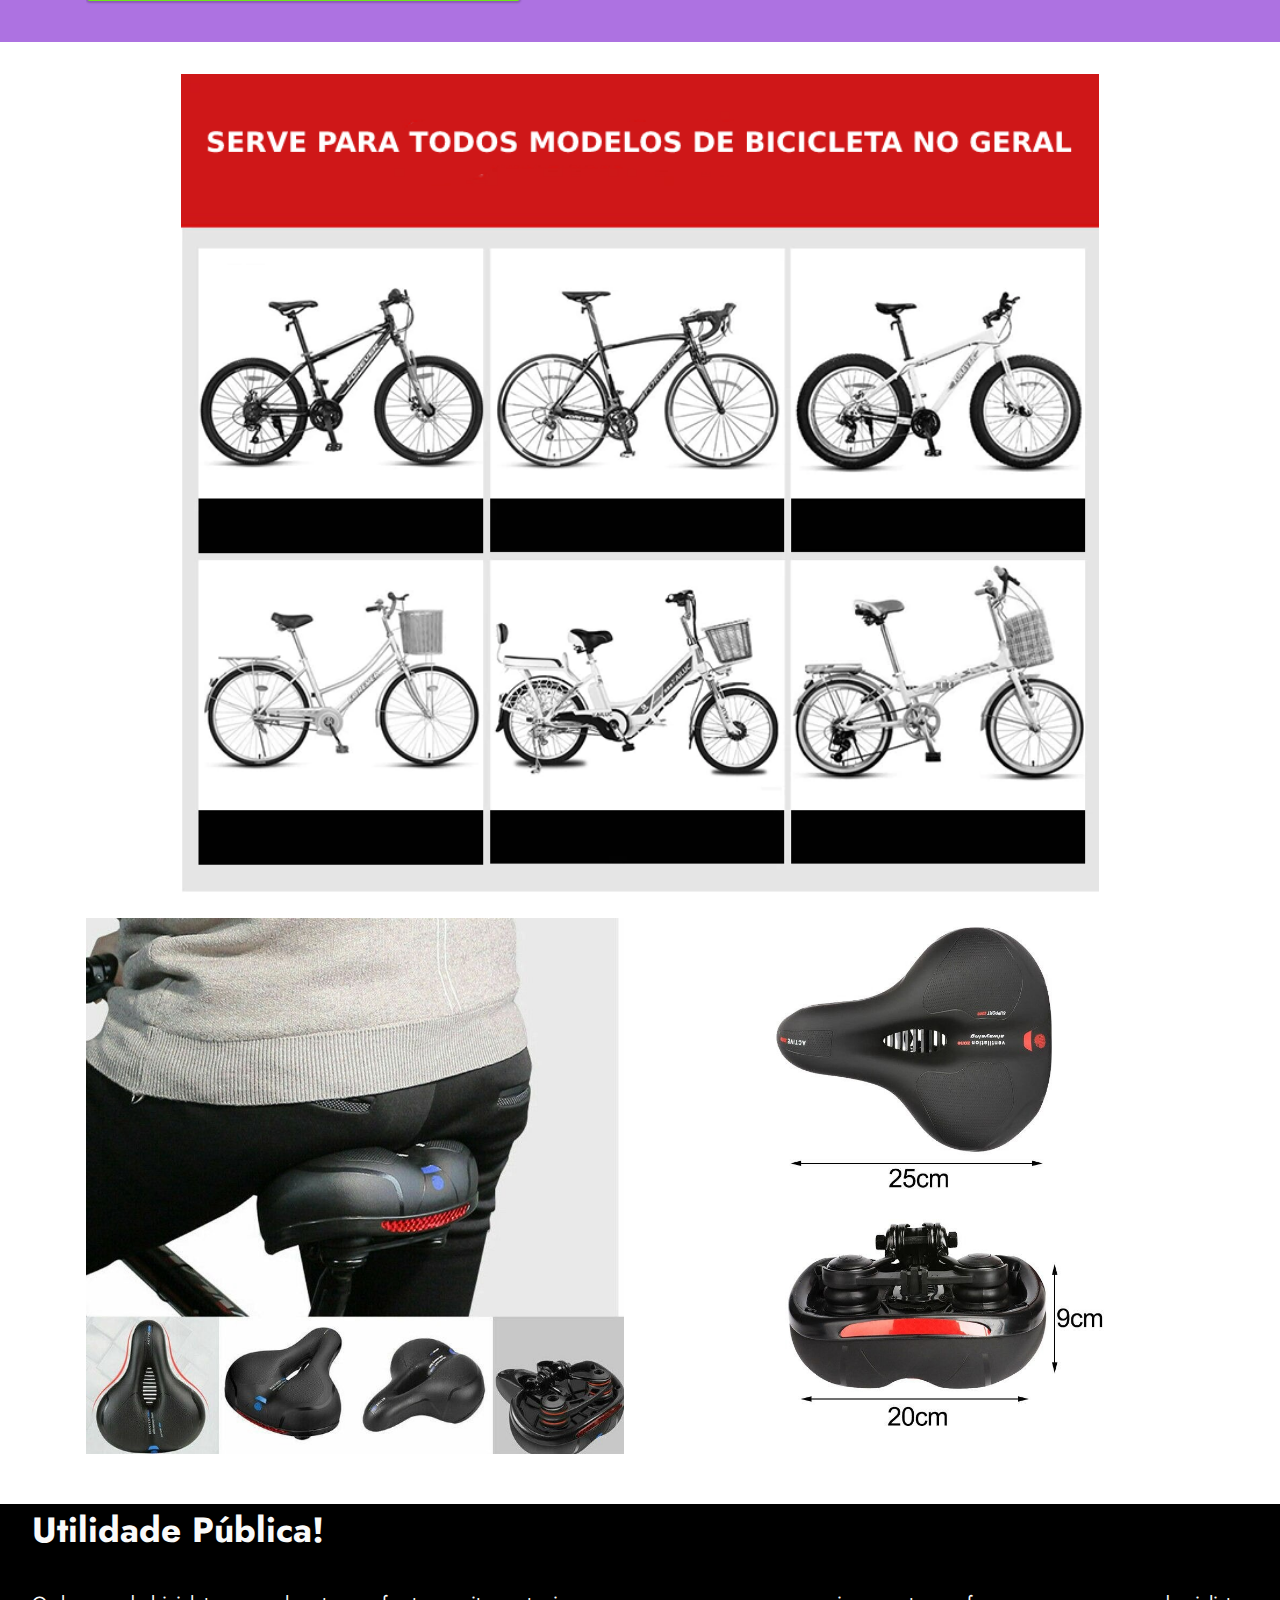
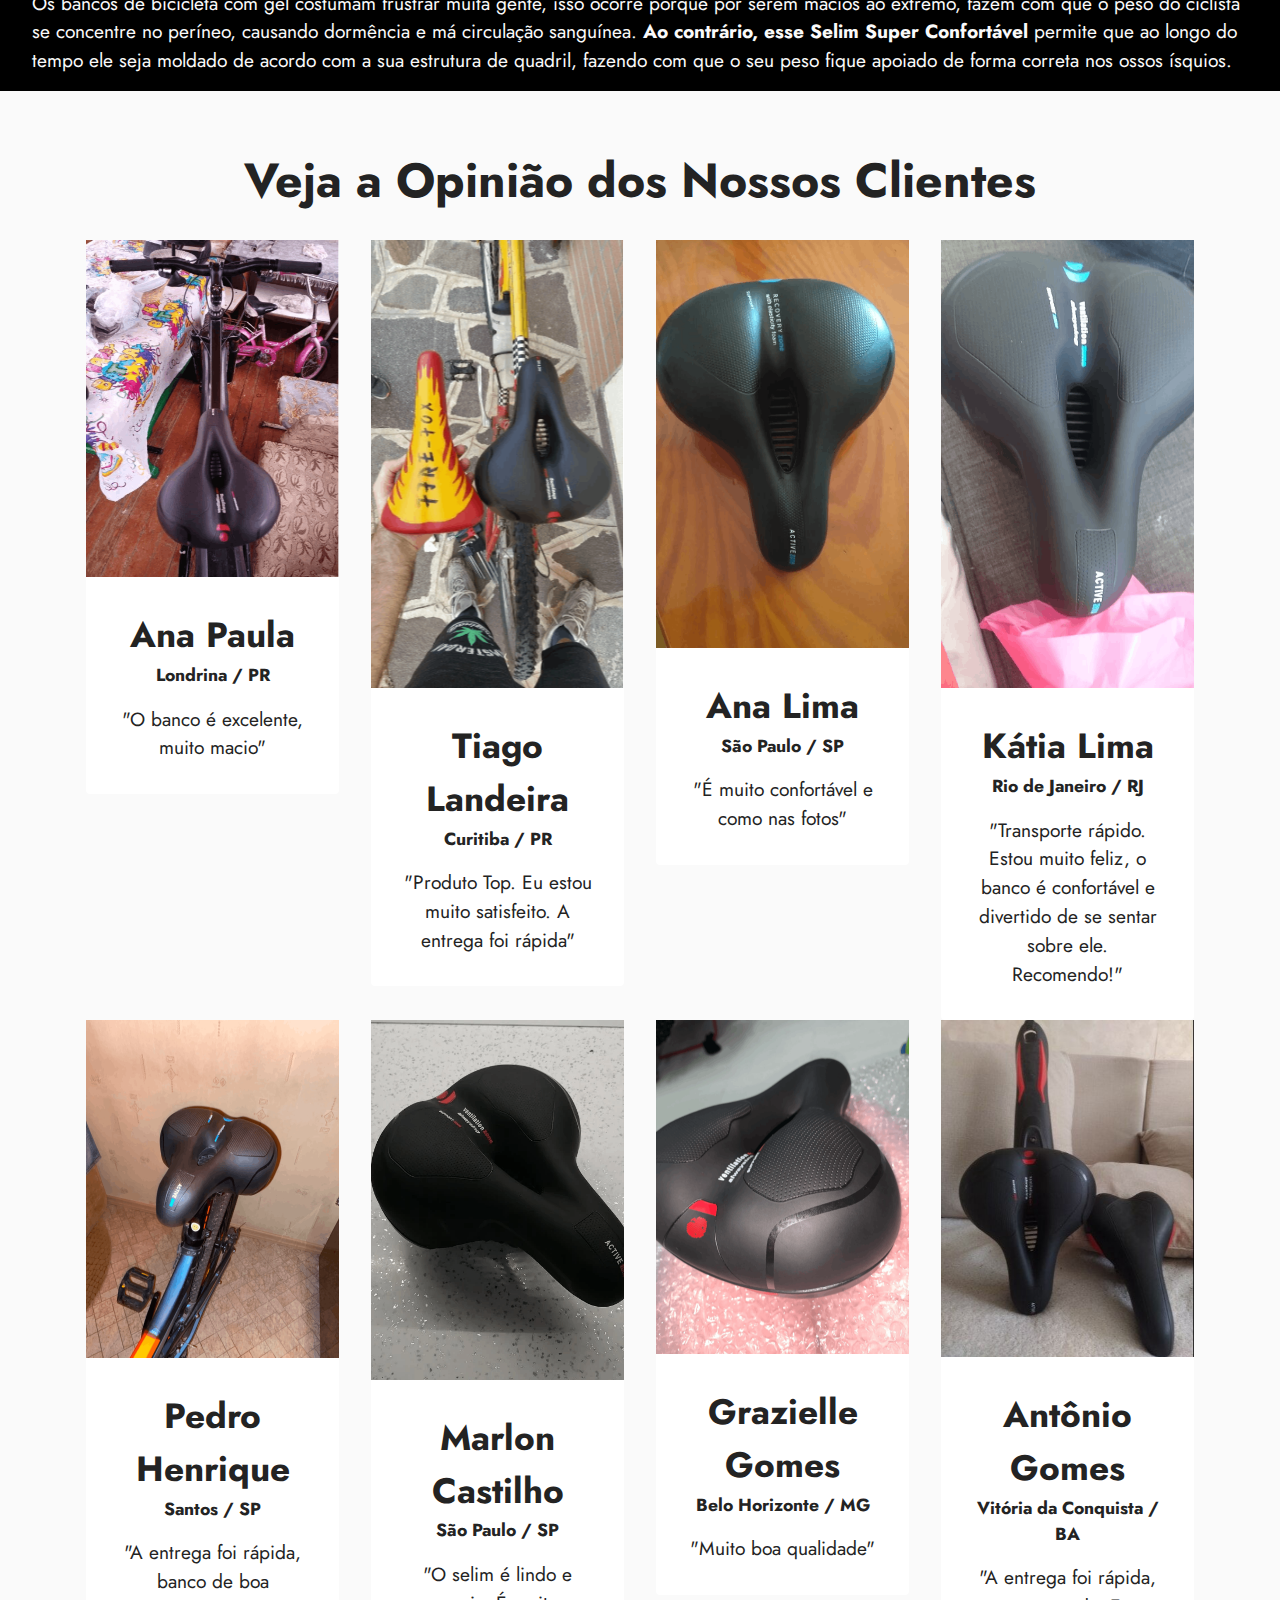
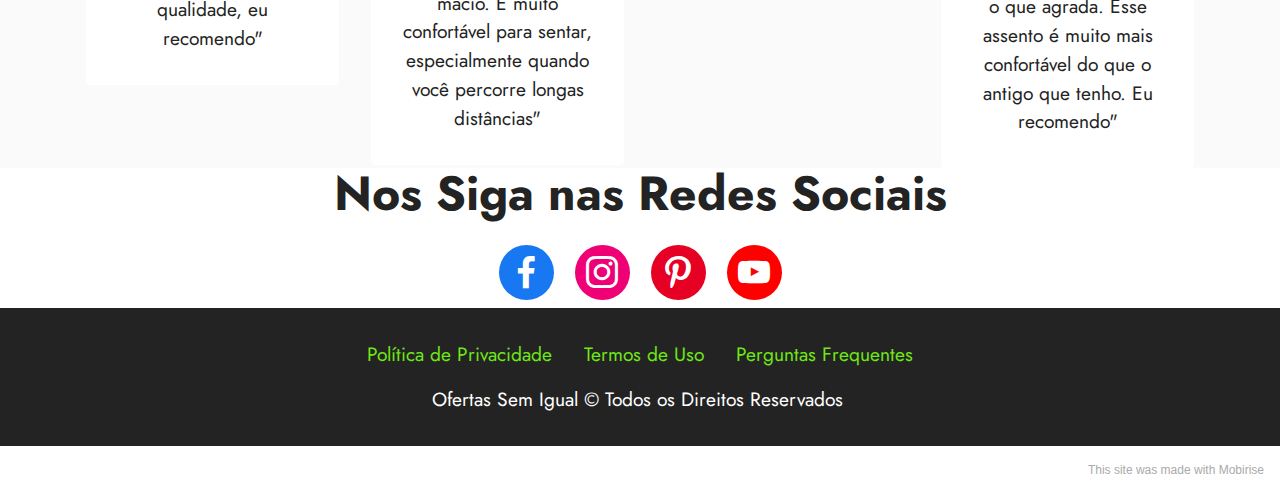
==== commit 9112c734: "Update index.html" ====
--- a/index.html
+++ b/index.html
@@ -1,5 +1,5 @@
 <!DOCTYPE html>
-<html  >
+<html 
 <head>
   <!-- Site made with Mobirise Website Builder v5.3.10, https://mobirise.com -->
   <meta charset="UTF-8">
@@ -10,7 +10,7 @@
   <meta name="description" content="">
   
   
-  <title>Home</title>
+  <title>Banco Confortável para Bicicleta</title>
   <link rel="stylesheet" href="assets/social-icons/css/social-icon.min.css">
   <link rel="stylesheet" href="assets/web/assets/mobirise-icons2/mobirise2.css">
   <link rel="stylesheet" href="assets/tether/tether.min.css">
@@ -203,7 +203,7 @@
         var options = {
             whatsapp: "+553284967919", // WhatsApp number
             telegram: "OfertasSemIgual", // Telegram bot username
-            call_to_action: "Envia-nos uma mensagem", // Call to action
+            call_to_action: "", // Call to action
             button_color: "#932C8B", // Color of button
             position: "right", // Position may be 'right' or 'left'
             order: "whatsapp,telegram", // Order of buttons
@@ -649,4 +649,4 @@
   
   
 </body>
-</html>+</html>
--- a/assets/social-icons/css/social-icon.min.css
+++ b/assets/social-icons/css/social-icon.min.css
@@ -0,0 +1 @@
+.social-icon-background{background-size:contain;background-position:50%;background-repeat:no-repeat}.social-icon{background-size:contain;background-position:50%;background-repeat:no-repeat;position:relative;display:inline-block;width:1.33333333em;line-height:1em}.social-icon:before{content:"\00a0"}.social-icon-badoo{background-image:url(../socials/badoo.svg)}.social-icon-behance{background-image:url(../socials/behance.svg)}.social-icon-deviantart{background-image:url(../socials/deviantart.svg)}.social-icon-dribbble{background-image:url(../socials/dribbble.svg)}.social-icon-dropbox{background-image:url(../socials/dropbox.svg)}.social-icon-facebook{background-image:url(../socials/facebook.svg)}.social-icon-flickr{background-image:url(../socials/flickr.svg)}.social-icon-foursquare{background-image:url(../socials/foursquare.svg)}.social-icon-google-plus{background-image:url(../socials/google-plus.svg)}.social-icon-instagram{background-image:url(../socials/instagram.svg)}.social-icon-line{background-image:url(../socials/line.svg)}.social-icon-linkedin{background-image:url(../socials/linkedin.svg)}.social-icon-myspace{background-image:url(../socials/myspace.svg)}.social-icon-path{background-image:url(../socials/path.svg)}.social-icon-pinterest{background-image:url(../socials/pinterest.svg)}.social-icon-quora{background-image:url(../socials/quora.svg)}.social-icon-skype{background-image:url(../socials/skype.svg)}.social-icon-snapchat{background-image:url(../socials/snapchat.svg)}.social-icon-soundcloud{background-image:url(../socials/soundcloud.svg)}.social-icon-spotify{background-image:url(../socials/spotify.svg)}.social-icon-swarm{background-image:url(../socials/swarm.svg)}.social-icon-telegram{background-image:url(../socials/telegram.svg)}.social-icon-tumblr{background-image:url(../socials/tumblr.svg)}.social-icon-twitter{background-image:url(../socials/twitter.svg)}.social-icon-viber{background-image:url(../socials/viber.svg)}.social-icon-vimeo{background-image:url(../socials/vimeo.svg)}.social-icon-vine{background-image:url(../socials/vine.svg)}.social-icon-whatsapp{background-image:url(../socials/whatsapp.svg)}.social-icon-yelp{background-image:url(../socials/yelp.svg)}.social-icon-youtube{background-image:url(../socials/youtube.svg)}.social-icon-tiktok{background-image:url(../socials/tiktok.svg)}.social-icon-amazon{background-image:url(../socials/amazon.svg)}.social-icon-adobe{background-image:url(../socials/adobe.svg)}.social-icon-insta{background-image:url(../socials/insta.svg)}.social-icon-visa{background-image:url(../socials/visa.svg)}.social-icon-paypal{background-image:url(../socials/paypal.svg)}.social-icon-master{background-image:url(../socials/master.svg)}.social-icon-cash{background-image:url(../socials/cash.svg)}.social-icon-twich{background-image:url(../socials/twitch.svg)}.social-icon-venmo{background-image:url(../socials/venmo.svg)}.social-icon-ethereum{background-image:url(../socials/ethereum.svg)}.social-icon-ripple{background-image:url(../socials/ripple.svg)}.social-icon-litecoin{background-image:url(../socials/litecoin.svg)}.social-icon-bitcoincash{background-image:url(../socials/bitcoincash.svg)}.social-icon-bitcoin{background-image:url(../socials/bitcoin.svg)}.social-icon-interac{background-image:url(../socials/interac.svg)}--- a/assets/web/assets/mobirise-icons2/mobirise2.css
+++ b/assets/web/assets/mobirise-icons2/mobirise2.css
@@ -0,0 +1,498 @@
+@font-face {
+  font-family: 'Moririse2';
+  font-display: swap;
+  src:  url('mobirise2.eot?f2bix4');
+  src:  url('mobirise2.eot?f2bix4#iefix') format('embedded-opentype'),
+    url('mobirise2.ttf?f2bix4') format('truetype'),
+    url('mobirise2.woff?f2bix4') format('woff'),
+    url('mobirise2.svg?f2bix4#mobirise2') format('svg');
+  font-weight: normal;
+  font-style: normal;
+}
+
+[class^="mobi-"], [class*=" mobi-"] {
+  /* use !important to prevent issues with browser extensions that change fonts */
+  font-family: 'Moririse2' !important;
+  speak: none;
+  font-style: normal;
+  font-weight: normal;
+  font-variant: normal;
+  text-transform: none;
+  line-height: 1;
+
+  /* Better Font Rendering =========== */
+  -webkit-font-smoothing: antialiased;
+  -moz-osx-font-smoothing: grayscale;
+}
+
+.mobi-mbri-add-submenu:before {
+  content: "\e900";
+}
+.mobi-mbri-alert:before {
+  content: "\e901";
+}
+.mobi-mbri-align-center:before {
+  content: "\e902";
+}
+.mobi-mbri-align-justify:before {
+  content: "\e903";
+}
+.mobi-mbri-align-left:before {
+  content: "\e904";
+}
+.mobi-mbri-align-right:before {
+  content: "\e905";
+}
+.mobi-mbri-android:before {
+  content: "\e906";
+}
+.mobi-mbri-apple:before {
+  content: "\e907";
+}
+.mobi-mbri-arrow-down:before {
+  content: "\e908";
+}
+.mobi-mbri-arrow-next:before {
+  content: "\e909";
+}
+.mobi-mbri-arrow-prev:before {
+  content: "\e90a";
+}
+.mobi-mbri-arrow-up:before {
+  content: "\e90b";
+}
+.mobi-mbri-bold:before {
+  content: "\e90c";
+}
+.mobi-mbri-bookmark:before {
+  content: "\e90d";
+}
+.mobi-mbri-bootstrap:before {
+  content: "\e90e";
+}
+.mobi-mbri-briefcase:before {
+  content: "\e90f";
+}
+.mobi-mbri-browse:before {
+  content: "\e910";
+}
+.mobi-mbri-bulleted-list:before {
+  content: "\e911";
+}
+.mobi-mbri-calendar:before {
+  content: "\e912";
+}
+.mobi-mbri-camera:before {
+  content: "\e913";
+}
+.mobi-mbri-cart-add:before {
+  content: "\e914";
+}
+.mobi-mbri-cart-full:before {
+  content: "\e915";
+}
+.mobi-mbri-cash:before {
+  content: "\e916";
+}
+.mobi-mbri-change-style:before {
+  content: "\e917";
+}
+.mobi-mbri-chat:before {
+  content: "\e918";
+}
+.mobi-mbri-clock:before {
+  content: "\e919";
+}
+.mobi-mbri-close:before {
+  content: "\e91a";
+}
+.mobi-mbri-cloud:before {
+  content: "\e91b";
+}
+.mobi-mbri-code:before {
+  content: "\e91c";
+}
+.mobi-mbri-contact-form:before {
+  content: "\e91d";
+}
+.mobi-mbri-credit-card:before {
+  content: "\e91e";
+}
+.mobi-mbri-cursor-click:before {
+  content: "\e91f";
+}
+.mobi-mbri-cust-feedback:before {
+  content: "\e920";
+}
+.mobi-mbri-database:before {
+  content: "\e921";
+}
+.mobi-mbri-delivery:before {
+  content: "\e922";
+}
+.mobi-mbri-desktop:before {
+  content: "\e923";
+}
+.mobi-mbri-devices:before {
+  content: "\e924";
+}
+.mobi-mbri-down:before {
+  content: "\e925";
+}
+.mobi-mbri-download-2:before {
+  content: "\e926";
+}
+.mobi-mbri-download:before {
+  content: "\e927";
+}
+.mobi-mbri-drag-n-drop-2:before {
+  content: "\e928";
+}
+.mobi-mbri-drag-n-drop:before {
+  content: "\e929";
+}
+.mobi-mbri-edit-2:before {
+  content: "\e92a";
+}
+.mobi-mbri-edit:before {
+  content: "\e92b";
+}
+.mobi-mbri-error:before {
+  content: "\e92c";
+}
+.mobi-mbri-extension:before {
+  content: "\e92d";
+}
+.mobi-mbri-features:before {
+  content: "\e92e";
+}
+.mobi-mbri-file:before {
+  content: "\e92f";
+}
+.mobi-mbri-flag:before {
+  content: "\e930";
+}
+.mobi-mbri-folder:before {
+  content: "\e931";
+}
+.mobi-mbri-gift:before {
+  content: "\e932";
+}
+.mobi-mbri-github:before {
+  content: "\e933";
+}
+.mobi-mbri-globe-2:before {
+  content: "\e934";
+}
+.mobi-mbri-globe:before {
+  content: "\e935";
+}
+.mobi-mbri-growing-chart:before {
+  content: "\e936";
+}
+.mobi-mbri-hearth:before {
+  content: "\e937";
+}
+.mobi-mbri-help:before {
+  content: "\e938";
+}
+.mobi-mbri-home:before {
+  content: "\e939";
+}
+.mobi-mbri-hot-cup:before {
+  content: "\e93a";
+}
+.mobi-mbri-idea:before {
+  content: "\e93b";
+}
+.mobi-mbri-image-gallery:before {
+  content: "\e93c";
+}
+.mobi-mbri-image-slider:before {
+  content: "\e93d";
+}
+.mobi-mbri-info:before {
+  content: "\e93e";
+}
+.mobi-mbri-italic:before {
+  content: "\e93f";
+}
+.mobi-mbri-key:before {
+  content: "\e940";
+}
+.mobi-mbri-laptop:before {
+  content: "\e941";
+}
+.mobi-mbri-layers:before {
+  content: "\e942";
+}
+.mobi-mbri-left-right:before {
+  content: "\e943";
+}
+.mobi-mbri-left:before {
+  content: "\e944";
+}
+.mobi-mbri-letter:before {
+  content: "\e945";
+}
+.mobi-mbri-like:before {
+  content: "\e946";
+}
+.mobi-mbri-link:before {
+  content: "\e947";
+}
+.mobi-mbri-lock:before {
+  content: "\e948";
+}
+.mobi-mbri-login:before {
+  content: "\e949";
+}
+.mobi-mbri-logout:before {
+  content: "\e94a";
+}
+.mobi-mbri-magic-stick:before {
+  content: "\e94b";
+}
+.mobi-mbri-map-pin:before {
+  content: "\e94c";
+}
+.mobi-mbri-menu:before {
+  content: "\e94d";
+}
+.mobi-mbri-mobile-2:before {
+  content: "\e94e";
+}
+.mobi-mbri-mobile-horizontal:before {
+  content: "\e94f";
+}
+.mobi-mbri-mobile:before {
+  content: "\e950";
+}
+.mobi-mbri-mobirise:before {
+  content: "\e951";
+}
+.mobi-mbri-more-horizontal:before {
+  content: "\e952";
+}
+.mobi-mbri-more-vertical:before {
+  content: "\e953";
+}
+.mobi-mbri-music:before {
+  content: "\e954";
+}
+.mobi-mbri-new-file:before {
+  content: "\e955";
+}
+.mobi-mbri-numbered-list:before {
+  content: "\e956";
+}
+.mobi-mbri-opened-folder:before {
+  content: "\e957";
+}
+.mobi-mbri-pages:before {
+  content: "\e958";
+}
+.mobi-mbri-paper-plane:before {
+  content: "\e959";
+}
+.mobi-mbri-paperclip:before {
+  content: "\e95a";
+}
+.mobi-mbri-phone:before {
+  content: "\e95b";
+}
+.mobi-mbri-photo:before {
+  content: "\e95c";
+}
+.mobi-mbri-photos:before {
+  content: "\e95d";
+}
+.mobi-mbri-pin:before {
+  content: "\e95e";
+}
+.mobi-mbri-play:before {
+  content: "\e95f";
+}
+.mobi-mbri-plus:before {
+  content: "\e960";
+}
+.mobi-mbri-preview:before {
+  content: "\e961";
+}
+.mobi-mbri-print:before {
+  content: "\e962";
+}
+.mobi-mbri-protect:before {
+  content: "\e963";
+}
+.mobi-mbri-question:before {
+  content: "\e964";
+}
+.mobi-mbri-quote-left:before {
+  content: "\e965";
+}
+.mobi-mbri-quote-right:before {
+  content: "\e966";
+}
+.mobi-mbri-redo:before {
+  content: "\e967";
+}
+.mobi-mbri-refresh:before {
+  content: "\e968";
+}
+.mobi-mbri-responsive-2:before {
+  content: "\e969";
+}
+.mobi-mbri-responsive:before {
+  content: "\e96a";
+}
+.mobi-mbri-right:before {
+  content: "\e96b";
+}
+.mobi-mbri-rocket:before {
+  content: "\e96c";
+}
+.mobi-mbri-sad-face:before {
+  content: "\e96d";
+}
+.mobi-mbri-sale:before {
+  content: "\e96e";
+}
+.mobi-mbri-save:before {
+  content: "\e96f";
+}
+.mobi-mbri-search:before {
+  content: "\e970";
+}
+.mobi-mbri-setting-2:before {
+  content: "\e971";
+}
+.mobi-mbri-setting-3:before {
+  content: "\e972";
+}
+.mobi-mbri-setting:before {
+  content: "\e973";
+}
+.mobi-mbri-share:before {
+  content: "\e974";
+}
+.mobi-mbri-shopping-bag:before {
+  content: "\e975";
+}
+.mobi-mbri-shopping-basket:before {
+  content: "\e976";
+}
+.mobi-mbri-shopping-cart:before {
+  content: "\e977";
+}
+.mobi-mbri-sites:before {
+  content: "\e978";
+}
+.mobi-mbri-smile-face:before {
+  content: "\e979";
+}
+.mobi-mbri-speed:before {
+  content: "\e97a";
+}
+.mobi-mbri-star:before {
+  content: "\e97b";
+}
+.mobi-mbri-success:before {
+  content: "\e97c";
+}
+.mobi-mbri-sun:before {
+  content: "\e97d";
+}
+.mobi-mbri-sun2:before {
+  content: "\e97e";
+}
+.mobi-mbri-tablet-vertical:before {
+  content: "\e97f";
+}
+.mobi-mbri-tablet:before {
+  content: "\e980";
+}
+.mobi-mbri-target:before {
+  content: "\e981";
+}
+.mobi-mbri-timer:before {
+  content: "\e982";
+}
+.mobi-mbri-to-ftp:before {
+  content: "\e983";
+}
+.mobi-mbri-to-local-drive:before {
+  content: "\e984";
+}
+.mobi-mbri-touch-swipe:before {
+  content: "\e985";
+}
+.mobi-mbri-touch:before {
+  content: "\e986";
+}
+.mobi-mbri-trash:before {
+  content: "\e987";
+}
+.mobi-mbri-underline:before {
+  content: "\e988";
+}
+.mobi-mbri-undo:before {
+  content: "\e989";
+}
+.mobi-mbri-unlink:before {
+  content: "\e98a";
+}
+.mobi-mbri-unlock:before {
+  content: "\e98b";
+}
+.mobi-mbri-up-down:before {
+  content: "\e98c";
+}
+.mobi-mbri-up:before {
+  content: "\e98d";
+}
+.mobi-mbri-update:before {
+  content: "\e98e";
+}
+.mobi-mbri-upload-2:before {
+  content: "\e98f";
+}
+.mobi-mbri-upload:before {
+  content: "\e990";
+}
+.mobi-mbri-user-2:before {
+  content: "\e991";
+}
+.mobi-mbri-user:before {
+  content: "\e992";
+}
+.mobi-mbri-users:before {
+  content: "\e993";
+}
+.mobi-mbri-video-play:before {
+  content: "\e994";
+}
+.mobi-mbri-video:before {
+  content: "\e995";
+}
+.mobi-mbri-watch:before {
+  content: "\e996";
+}
+.mobi-mbri-website-theme-2:before {
+  content: "\e997";
+}
+.mobi-mbri-website-theme:before {
+  content: "\e998";
+}
+.mobi-mbri-wifi:before {
+  content: "\e999";
+}
+.mobi-mbri-windows:before {
+  content: "\e99a";
+}
+.mobi-mbri-zoom-in:before {
+  content: "\e99b";
+}
+.mobi-mbri-zoom-out:before {
+  content: "\e99c";
+}
--- a/assets/socicon/css/styles.css
+++ b/assets/socicon/css/styles.css
@@ -0,0 +1,934 @@
+@charset "UTF-8";
+
+@font-face {
+  font-family: 'Socicon';
+  src:  url('../fonts/socicon.eot');
+  src:  url('../fonts/socicon.eot?#iefix') format('embedded-opentype'),
+    url('../fonts/socicon.woff2') format('woff2'),
+    url('../fonts/socicon.ttf') format('truetype'),
+    url('../fonts/socicon.woff') format('woff'),
+    url('../fonts/socicon.svg#socicon') format('svg');
+  font-weight: normal;
+  font-style: normal;
+  font-display: swap;
+}
+
+[data-icon]:before {
+  font-family: "socicon" !important;
+  content: attr(data-icon);
+  font-style: normal !important;
+  font-weight: normal !important;
+  font-variant: normal !important;
+  text-transform: none !important;
+  speak: none;
+  line-height: 1;
+  -webkit-font-smoothing: antialiased;
+  -moz-osx-font-smoothing: grayscale;
+}
+
+[class^="socicon-"], [class*=" socicon-"] {
+  /* use !important to prevent issues with browser extensions that change fonts */
+  font-family: 'Socicon' !important;
+  speak: none;
+  font-style: normal;
+  font-weight: normal;
+  font-variant: normal;
+  text-transform: none;
+  line-height: 1;
+
+  /* Better Font Rendering =========== */
+  -webkit-font-smoothing: antialiased;
+  -moz-osx-font-smoothing: grayscale;
+}
+
+.socicon-eitaa:before {
+  content: "\e97c";
+}
+.socicon-soroush:before {
+  content: "\e97d";
+}
+.socicon-bale:before {
+  content: "\e97e";
+}
+.socicon-zazzle:before {
+  content: "\e97b";
+}
+.socicon-society6:before {
+  content: "\e97a";
+}
+.socicon-redbubble:before {
+  content: "\e979";
+}
+.socicon-avvo:before {
+  content: "\e978";
+}
+.socicon-stitcher:before {
+  content: "\e977";
+}
+.socicon-googlehangouts:before {
+  content: "\e974";
+}
+.socicon-dlive:before {
+  content: "\e975";
+}
+.socicon-vsco:before {
+  content: "\e976";
+}
+.socicon-flipboard:before {
+  content: "\e973";
+}
+.socicon-ubuntu:before {
+  content: "\e958";
+}
+.socicon-artstation:before {
+  content: "\e959";
+}
+.socicon-invision:before {
+  content: "\e95a";
+}
+.socicon-torial:before {
+  content: "\e95b";
+}
+.socicon-collectorz:before {
+  content: "\e95c";
+}
+.socicon-seenthis:before {
+  content: "\e95d";
+}
+.socicon-googleplaymusic:before {
+  content: "\e95e";
+}
+.socicon-debian:before {
+  content: "\e95f";
+}
+.socicon-filmfreeway:before {
+  content: "\e960";
+}
+.socicon-gnome:before {
+  content: "\e961";
+}
+.socicon-itchio:before {
+  content: "\e962";
+}
+.socicon-jamendo:before {
+  content: "\e963";
+}
+.socicon-mix:before {
+  content: "\e964";
+}
+.socicon-sharepoint:before {
+  content: "\e965";
+}
+.socicon-tinder:before {
+  content: "\e966";
+}
+.socicon-windguru:before {
+  content: "\e967";
+}
+.socicon-cdbaby:before {
+  content: "\e968";
+}
+.socicon-elementaryos:before {
+  content: "\e969";
+}
+.socicon-stage32:before {
+  content: "\e96a";
+}
+.socicon-tiktok:before {
+  content: "\e96b";
+}
+.socicon-gitter:before {
+  content: "\e96c";
+}
+.socicon-letterboxd:before {
+  content: "\e96d";
+}
+.socicon-threema:before {
+  content: "\e96e";
+}
+.socicon-splice:before {
+  content: "\e96f";
+}
+.socicon-metapop:before {
+  content: "\e970";
+}
+.socicon-naver:before {
+  content: "\e971";
+}
+.socicon-remote:before {
+  content: "\e972";
+}
+.socicon-internet:before {
+  content: "\e957";
+}
+.socicon-moddb:before {
+  content: "\e94b";
+}
+.socicon-indiedb:before {
+  content: "\e94c";
+}
+.socicon-traxsource:before {
+  content: "\e94d";
+}
+.socicon-gamefor:before {
+  content: "\e94e";
+}
+.socicon-pixiv:before {
+  content: "\e94f";
+}
+.socicon-myanimelist:before {
+  content: "\e950";
+}
+.socicon-blackberry:before {
+  content: "\e951";
+}
+.socicon-wickr:before {
+  content: "\e952";
+}
+.socicon-spip:before {
+  content: "\e953";
+}
+.socicon-napster:before {
+  content: "\e954";
+}
+.socicon-beatport:before {
+  content: "\e955";
+}
+.socicon-hackerone:before {
+  content: "\e956";
+}
+.socicon-hackernews:before {
+  content: "\e946";
+}
+.socicon-smashwords:before {
+  content: "\e947";
+}
+.socicon-kobo:before {
+  content: "\e948";
+}
+.socicon-bookbub:before {
+  content: "\e949";
+}
+.socicon-mailru:before {
+  content: "\e94a";
+}
+.socicon-gitlab:before {
+  content: "\e945";
+}
+.socicon-instructables:before {
+  content: "\e944";
+}
+.socicon-portfolio:before {
+  content: "\e943";
+}
+.socicon-codered:before {
+  content: "\e940";
+}
+.socicon-origin:before {
+  content: "\e941";
+}
+.socicon-nextdoor:before {
+  content: "\e942";
+}
+.socicon-udemy:before {
+  content: "\e93f";
+}
+.socicon-livemaster:before {
+  content: "\e93e";
+}
+.socicon-crunchbase:before {
+  content: "\e93b";
+}
+.socicon-homefy:before {
+  content: "\e93c";
+}
+.socicon-calendly:before {
+  content: "\e93d";
+}
+.socicon-realtor:before {
+  content: "\e90f";
+}
+.socicon-tidal:before {
+  content: "\e910";
+}
+.socicon-qobuz:before {
+  content: "\e911";
+}
+.socicon-natgeo:before {
+  content: "\e912";
+}
+.socicon-mastodon:before {
+  content: "\e913";
+}
+.socicon-unsplash:before {
+  content: "\e914";
+}
+.socicon-homeadvisor:before {
+  content: "\e915";
+}
+.socicon-angieslist:before {
+  content: "\e916";
+}
+.socicon-codepen:before {
+  content: "\e917";
+}
+.socicon-slack:before {
+  content: "\e918";
+}
+.socicon-openaigym:before {
+  content: "\e919";
+}
+.socicon-logmein:before {
+  content: "\e91a";
+}
+.socicon-fiverr:before {
+  content: "\e91b";
+}
+.socicon-gotomeeting:before {
+  content: "\e91c";
+}
+.socicon-aliexpress:before {
+  content: "\e91d";
+}
+.socicon-guru:before {
+  content: "\e91e";
+}
+.socicon-appstore:before {
+  content: "\e91f";
+}
+.socicon-homes:before {
+  content: "\e920";
+}
+.socicon-zoom:before {
+  content: "\e921";
+}
+.socicon-alibaba:before {
+  content: "\e922";
+}
+.socicon-craigslist:before {
+  content: "\e923";
+}
+.socicon-wix:before {
+  content: "\e924";
+}
+.socicon-redfin:before {
+  content: "\e925";
+}
+.socicon-googlecalendar:before {
+  content: "\e926";
+}
+.socicon-shopify:before {
+  content: "\e927";
+}
+.socicon-freelancer:before {
+  content: "\e928";
+}
+.socicon-seedrs:before {
+  content: "\e929";
+}
+.socicon-bing:before {
+  content: "\e92a";
+}
+.socicon-doodle:before {
+  content: "\e92b";
+}
+.socicon-bonanza:before {
+  content: "\e92c";
+}
+.socicon-squarespace:before {
+  content: "\e92d";
+}
+.socicon-toptal:before {
+  content: "\e92e";
+}
+.socicon-gust:before {
+  content: "\e92f";
+}
+.socicon-ask:before {
+  content: "\e930";
+}
+.socicon-trulia:before {
+  content: "\e931";
+}
+.socicon-loomly:before {
+  content: "\e932";
+}
+.socicon-ghost:before {
+  content: "\e933";
+}
+.socicon-upwork:before {
+  content: "\e934";
+}
+.socicon-fundable:before {
+  content: "\e935";
+}
+.socicon-booking:before {
+  content: "\e936";
+}
+.socicon-googlemaps:before {
+  content: "\e937";
+}
+.socicon-zillow:before {
+  content: "\e938";
+}
+.socicon-niconico:before {
+  content: "\e939";
+}
+.socicon-toneden:before {
+  content: "\e93a";
+}
+.socicon-augment:before {
+  content: "\e908";
+}
+.socicon-bitbucket:before {
+  content: "\e909";
+}
+.socicon-fyuse:before {
+  content: "\e90a";
+}
+.socicon-yt-gaming:before {
+  content: "\e90b";
+}
+.socicon-sketchfab:before {
+  content: "\e90c";
+}
+.socicon-mobcrush:before {
+  content: "\e90d";
+}
+.socicon-microsoft:before {
+  content: "\e90e";
+}
+.socicon-pandora:before {
+  content: "\e907";
+}
+.socicon-messenger:before {
+  content: "\e906";
+}
+.socicon-gamewisp:before {
+  content: "\e905";
+}
+.socicon-bloglovin:before {
+  content: "\e904";
+}
+.socicon-tunein:before {
+  content: "\e903";
+}
+.socicon-gamejolt:before {
+  content: "\e901";
+}
+.socicon-trello:before {
+  content: "\e902";
+}
+.socicon-spreadshirt:before {
+  content: "\e900";
+}
+.socicon-500px:before {
+  content: "\e000";
+}
+.socicon-8tracks:before {
+  content: "\e001";
+}
+.socicon-airbnb:before {
+  content: "\e002";
+}
+.socicon-alliance:before {
+  content: "\e003";
+}
+.socicon-amazon:before {
+  content: "\e004";
+}
+.socicon-amplement:before {
+  content: "\e005";
+}
+.socicon-android:before {
+  content: "\e006";
+}
+.socicon-angellist:before {
+  content: "\e007";
+}
+.socicon-apple:before {
+  content: "\e008";
+}
+.socicon-appnet:before {
+  content: "\e009";
+}
+.socicon-baidu:before {
+  content: "\e00a";
+}
+.socicon-bandcamp:before {
+  content: "\e00b";
+}
+.socicon-battlenet:before {
+  content: "\e00c";
+}
+.socicon-mixer:before {
+  content: "\e00d";
+}
+.socicon-bebee:before {
+  content: "\e00e";
+}
+.socicon-bebo:before {
+  content: "\e00f";
+}
+.socicon-behance:before {
+  content: "\e010";
+}
+.socicon-blizzard:before {
+  content: "\e011";
+}
+.socicon-blogger:before {
+  content: "\e012";
+}
+.socicon-buffer:before {
+  content: "\e013";
+}
+.socicon-chrome:before {
+  content: "\e014";
+}
+.socicon-coderwall:before {
+  content: "\e015";
+}
+.socicon-curse:before {
+  content: "\e016";
+}
+.socicon-dailymotion:before {
+  content: "\e017";
+}
+.socicon-deezer:before {
+  content: "\e018";
+}
+.socicon-delicious:before {
+  content: "\e019";
+}
+.socicon-deviantart:before {
+  content: "\e01a";
+}
+.socicon-diablo:before {
+  content: "\e01b";
+}
+.socicon-digg:before {
+  content: "\e01c";
+}
+.socicon-discord:before {
+  content: "\e01d";
+}
+.socicon-disqus:before {
+  content: "\e01e";
+}
+.socicon-douban:before {
+  content: "\e01f";
+}
+.socicon-draugiem:before {
+  content: "\e020";
+}
+.socicon-dribbble:before {
+  content: "\e021";
+}
+.socicon-drupal:before {
+  content: "\e022";
+}
+.socicon-ebay:before {
+  content: "\e023";
+}
+.socicon-ello:before {
+  content: "\e024";
+}
+.socicon-endomodo:before {
+  content: "\e025";
+}
+.socicon-envato:before {
+  content: "\e026";
+}
+.socicon-etsy:before {
+  content: "\e027";
+}
+.socicon-facebook:before {
+  content: "\e028";
+}
+.socicon-feedburner:before {
+  content: "\e029";
+}
+.socicon-filmweb:before {
+  content: "\e02a";
+}
+.socicon-firefox:before {
+  content: "\e02b";
+}
+.socicon-flattr:before {
+  content: "\e02c";
+}
+.socicon-flickr:before {
+  content: "\e02d";
+}
+.socicon-formulr:before {
+  content: "\e02e";
+}
+.socicon-forrst:before {
+  content: "\e02f";
+}
+.socicon-foursquare:before {
+  content: "\e030";
+}
+.socicon-friendfeed:before {
+  content: "\e031";
+}
+.socicon-github:before {
+  content: "\e032";
+}
+.socicon-goodreads:before {
+  content: "\e033";
+}
+.socicon-google:before {
+  content: "\e034";
+}
+.socicon-googlescholar:before {
+  content: "\e035";
+}
+.socicon-googlegroups:before {
+  content: "\e036";
+}
+.socicon-googlephotos:before {
+  content: "\e037";
+}
+.socicon-googleplus:before {
+  content: "\e038";
+}
+.socicon-grooveshark:before {
+  content: "\e039";
+}
+.socicon-hackerrank:before {
+  content: "\e03a";
+}
+.socicon-hearthstone:before {
+  content: "\e03b";
+}
+.socicon-hellocoton:before {
+  content: "\e03c";
+}
+.socicon-heroes:before {
+  content: "\e03d";
+}
+.socicon-smashcast:before {
+  content: "\e03e";
+}
+.socicon-horde:before {
+  content: "\e03f";
+}
+.socicon-houzz:before {
+  content: "\e040";
+}
+.socicon-icq:before {
+  content: "\e041";
+}
+.socicon-identica:before {
+  content: "\e042";
+}
+.socicon-imdb:before {
+  content: "\e043";
+}
+.socicon-instagram:before {
+  content: "\e044";
+}
+.socicon-issuu:before {
+  content: "\e045";
+}
+.socicon-istock:before {
+  content: "\e046";
+}
+.socicon-itunes:before {
+  content: "\e047";
+}
+.socicon-keybase:before {
+  content: "\e048";
+}
+.socicon-lanyrd:before {
+  content: "\e049";
+}
+.socicon-lastfm:before {
+  content: "\e04a";
+}
+.socicon-line:before {
+  content: "\e04b";
+}
+.socicon-linkedin:before {
+  content: "\e04c";
+}
+.socicon-livejournal:before {
+  content: "\e04d";
+}
+.socicon-lyft:before {
+  content: "\e04e";
+}
+.socicon-macos:before {
+  content: "\e04f";
+}
+.socicon-mail:before {
+  content: "\e050";
+}
+.socicon-medium:before {
+  content: "\e051";
+}
+.socicon-meetup:before {
+  content: "\e052";
+}
+.socicon-mixcloud:before {
+  content: "\e053";
+}
+.socicon-modelmayhem:before {
+  content: "\e054";
+}
+.socicon-mumble:before {
+  content: "\e055";
+}
+.socicon-myspace:before {
+  content: "\e056";
+}
+.socicon-newsvine:before {
+  content: "\e057";
+}
+.socicon-nintendo:before {
+  content: "\e058";
+}
+.socicon-npm:before {
+  content: "\e059";
+}
+.socicon-odnoklassniki:before {
+  content: "\e05a";
+}
+.socicon-openid:before {
+  content: "\e05b";
+}
+.socicon-opera:before {
+  content: "\e05c";
+}
+.socicon-outlook:before {
+  content: "\e05d";
+}
+.socicon-overwatch:before {
+  content: "\e05e";
+}
+.socicon-patreon:before {
+  content: "\e05f";
+}
+.socicon-paypal:before {
+  content: "\e060";
+}
+.socicon-periscope:before {
+  content: "\e061";
+}
+.socicon-persona:before {
+  content: "\e062";
+}
+.socicon-pinterest:before {
+  content: "\e063";
+}
+.socicon-play:before {
+  content: "\e064";
+}
+.socicon-player:before {
+  content: "\e065";
+}
+.socicon-playstation:before {
+  content: "\e066";
+}
+.socicon-pocket:before {
+  content: "\e067";
+}
+.socicon-qq:before {
+  content: "\e068";
+}
+.socicon-quora:before {
+  content: "\e069";
+}
+.socicon-raidcall:before {
+  content: "\e06a";
+}
+.socicon-ravelry:before {
+  content: "\e06b";
+}
+.socicon-reddit:before {
+  content: "\e06c";
+}
+.socicon-renren:before {
+  content: "\e06d";
+}
+.socicon-researchgate:before {
+  content: "\e06e";
+}
+.socicon-residentadvisor:before {
+  content: "\e06f";
+}
+.socicon-reverbnation:before {
+  content: "\e070";
+}
+.socicon-rss:before {
+  content: "\e071";
+}
+.socicon-sharethis:before {
+  content: "\e072";
+}
+.socicon-skype:before {
+  content: "\e073";
+}
+.socicon-slideshare:before {
+  content: "\e074";
+}
+.socicon-smugmug:before {
+  content: "\e075";
+}
+.socicon-snapchat:before {
+  content: "\e076";
+}
+.socicon-songkick:before {
+  content: "\e077";
+}
+.socicon-soundcloud:before {
+  content: "\e078";
+}
+.socicon-spotify:before {
+  content: "\e079";
+}
+.socicon-stackexchange:before {
+  content: "\e07a";
+}
+.socicon-stackoverflow:before {
+  content: "\e07b";
+}
+.socicon-starcraft:before {
+  content: "\e07c";
+}
+.socicon-stayfriends:before {
+  content: "\e07d";
+}
+.socicon-steam:before {
+  content: "\e07e";
+}
+.socicon-storehouse:before {
+  content: "\e07f";
+}
+.socicon-strava:before {
+  content: "\e080";
+}
+.socicon-streamjar:before {
+  content: "\e081";
+}
+.socicon-stumbleupon:before {
+  content: "\e082";
+}
+.socicon-swarm:before {
+  content: "\e083";
+}
+.socicon-teamspeak:before {
+  content: "\e084";
+}
+.socicon-teamviewer:before {
+  content: "\e085";
+}
+.socicon-technorati:before {
+  content: "\e086";
+}
+.socicon-telegram:before {
+  content: "\e087";
+}
+.socicon-tripadvisor:before {
+  content: "\e088";
+}
+.socicon-tripit:before {
+  content: "\e089";
+}
+.socicon-triplej:before {
+  content: "\e08a";
+}
+.socicon-tumblr:before {
+  content: "\e08b";
+}
+.socicon-twitch:before {
+  content: "\e08c";
+}
+.socicon-twitter:before {
+  content: "\e08d";
+}
+.socicon-uber:before {
+  content: "\e08e";
+}
+.socicon-ventrilo:before {
+  content: "\e08f";
+}
+.socicon-viadeo:before {
+  content: "\e090";
+}
+.socicon-viber:before {
+  content: "\e091";
+}
+.socicon-viewbug:before {
+  content: "\e092";
+}
+.socicon-vimeo:before {
+  content: "\e093";
+}
+.socicon-vine:before {
+  content: "\e094";
+}
+.socicon-vkontakte:before {
+  content: "\e095";
+}
+.socicon-warcraft:before {
+  content: "\e096";
+}
+.socicon-wechat:before {
+  content: "\e097";
+}
+.socicon-weibo:before {
+  content: "\e098";
+}
+.socicon-whatsapp:before {
+  content: "\e099";
+}
+.socicon-wikipedia:before {
+  content: "\e09a";
+}
+.socicon-windows:before {
+  content: "\e09b";
+}
+.socicon-wordpress:before {
+  content: "\e09c";
+}
+.socicon-wykop:before {
+  content: "\e09d";
+}
+.socicon-xbox:before {
+  content: "\e09e";
+}
+.socicon-xing:before {
+  content: "\e09f";
+}
+.socicon-yahoo:before {
+  content: "\e0a0";
+}
+.socicon-yammer:before {
+  content: "\e0a1";
+}
+.socicon-yandex:before {
+  content: "\e0a2";
+}
+.socicon-yelp:before {
+  content: "\e0a3";
+}
+.socicon-younow:before {
+  content: "\e0a4";
+}
+.socicon-youtube:before {
+  content: "\e0a5";
+}
+.socicon-zapier:before {
+  content: "\e0a6";
+}
+.socicon-zerply:before {
+  content: "\e0a7";
+}
+.socicon-zomato:before {
+  content: "\e0a8";
+}
+.socicon-zynga:before {
+  content: "\e0a9";
+}
--- a/assets/dropdown/css/style.css
+++ b/assets/dropdown/css/style.css
@@ -0,0 +1,265 @@
+.navbar-dropdown {
+  left: 0;
+  padding: 0;
+  position: absolute;
+  right: 0;
+  top: 0;
+  transition: all 0.45s ease;
+  z-index: 1030;
+  background: #282828; }
+  .navbar-dropdown .navbar-logo {
+    margin-right: 0.8rem;
+    transition: margin 0.3s ease-in-out;
+    vertical-align: middle; }
+    .navbar-dropdown .navbar-logo img {
+      height: 3.125rem;
+      transition: all 0.3s ease-in-out; }
+    .navbar-dropdown .navbar-logo.mbr-iconfont {
+      font-size: 3.125rem;
+      line-height: 3.125rem; }
+  .navbar-dropdown .navbar-caption {
+    font-weight: 700;
+    white-space: normal;
+    vertical-align: -4px;
+    line-height: 3.125rem !important; }
+    .navbar-dropdown .navbar-caption, .navbar-dropdown .navbar-caption:hover {
+      color: inherit;
+      text-decoration: none; }
+  .navbar-dropdown .mbr-iconfont + .navbar-caption {
+    vertical-align: -1px; }
+  .navbar-dropdown.navbar-fixed-top {
+    position: fixed; }
+  .navbar-dropdown .navbar-brand span {
+    vertical-align: -4px; }
+  .navbar-dropdown.bg-color.transparent {
+    background: none; }
+  .navbar-dropdown.navbar-short .navbar-brand {
+    padding: 0.625rem 0; }
+    .navbar-dropdown.navbar-short .navbar-brand span {
+      vertical-align: -1px; }
+  .navbar-dropdown.navbar-short .navbar-caption {
+    line-height: 2.375rem !important;
+    vertical-align: -2px; }
+  .navbar-dropdown.navbar-short .navbar-logo {
+    margin-right: 0.5rem; }
+    .navbar-dropdown.navbar-short .navbar-logo img {
+      height: 2.375rem; }
+    .navbar-dropdown.navbar-short .navbar-logo.mbr-iconfont {
+      font-size: 2.375rem;
+      line-height: 2.375rem; }
+  .navbar-dropdown.navbar-short .mbr-table-cell {
+    height: 3.625rem; }
+  .navbar-dropdown .navbar-close {
+    left: 0.6875rem;
+    position: fixed;
+    top: 0.75rem;
+    z-index: 1000; }
+  .navbar-dropdown .hamburger-icon {
+    content: "";
+    display: inline-block;
+    vertical-align: middle;
+    width: 16px;
+    -webkit-box-shadow: 0 -6px 0 1px #282828,0 0 0 1px #282828,0 6px 0 1px #282828;
+    -moz-box-shadow: 0 -6px 0 1px #282828,0 0 0 1px #282828,0 6px 0 1px #282828;
+    box-shadow: 0 -6px 0 1px #282828,0 0 0 1px #282828,0 6px 0 1px #282828; }
+
+.dropdown-menu .dropdown-toggle[data-toggle="dropdown-submenu"]::after {
+  border-bottom: 0.35em solid transparent;
+  border-left: 0.35em solid;
+  border-right: 0;
+  border-top: 0.35em solid transparent;
+  margin-left: 0.3rem; }
+
+.dropdown-menu .dropdown-item:focus {
+  outline: 0; }
+
+.nav-dropdown {
+  font-size: 0.75rem;
+  font-weight: 500;
+  height: auto !important; }
+  .nav-dropdown .nav-btn {
+    padding-left: 1rem; }
+  .nav-dropdown .link {
+    margin: .667em 1.667em;
+    font-weight: 500;
+    padding: 0;
+    transition: color .2s ease-in-out; }
+    .nav-dropdown .link.dropdown-toggle {
+      margin-right: 2.583em; }
+      .nav-dropdown .link.dropdown-toggle::after {
+        margin-left: .25rem;
+        border-top: 0.35em solid;
+        border-right: 0.35em solid transparent;
+        border-left: 0.35em solid transparent;
+        border-bottom: 0; }
+      .nav-dropdown .link.dropdown-toggle[aria-expanded="true"] {
+        margin: 0;
+        padding: 0.667em 3.263em  0.667em 1.667em; }
+  .nav-dropdown .link::after,
+  .nav-dropdown .dropdown-item::after {
+    color: inherit; }
+  .nav-dropdown .btn {
+    font-size: 0.75rem;
+    font-weight: 700;
+    letter-spacing: 0;
+    margin-bottom: 0;
+    padding-left: 1.25rem;
+    padding-right: 1.25rem; }
+  .nav-dropdown .dropdown-menu {
+    border-radius: 0;
+    border: 0;
+    left: 0;
+    margin: 0;
+    padding-bottom: 1.25rem;
+    padding-top: 1.25rem;
+    position: relative; }
+  .nav-dropdown .dropdown-submenu {
+    margin-left: 0.125rem;
+    top: 0; }
+  .nav-dropdown .dropdown-item {
+    font-weight: 500;
+    line-height: 2;
+    padding: 0.3846em 4.615em 0.3846em 1.5385em;
+    position: relative;
+    transition: color .2s ease-in-out, background-color .2s ease-in-out; }
+    .nav-dropdown .dropdown-item::after {
+      margin-top: -0.3077em;
+      position: absolute;
+      right: 1.1538em;
+      top: 50%; }
+    .nav-dropdown .dropdown-item:focus, .nav-dropdown .dropdown-item:hover {
+      background: none; }
+
+@media (max-width: 767px) {
+  .nav-dropdown.navbar-toggleable-sm {
+    bottom: 0;
+    display: none;
+    left: 0;
+    overflow-x: hidden;
+    position: fixed;
+    top: 0;
+    transform: translateX(-100%);
+    -ms-transform: translateX(-100%);
+    -webkit-transform: translateX(-100%);
+    width: 18.75rem;
+    z-index: 999; } }
+.nav-dropdown.navbar-toggleable-xl {
+  bottom: 0;
+  display: none;
+  left: 0;
+  overflow-x: hidden;
+  position: fixed;
+  top: 0;
+  transform: translateX(-100%);
+  -ms-transform: translateX(-100%);
+  -webkit-transform: translateX(-100%);
+  width: 18.75rem;
+  z-index: 999; }
+
+.nav-dropdown-sm {
+  display: block !important;
+  overflow-x: hidden;
+  overflow: auto;
+  padding-top: 3.875rem; }
+  .nav-dropdown-sm::after {
+    content: "";
+    display: block;
+    height: 3rem;
+    width: 100%; }
+  .nav-dropdown-sm.collapse.in ~ .navbar-close {
+    display: block !important; }
+  .nav-dropdown-sm.collapsing, .nav-dropdown-sm.collapse.in {
+    transform: translateX(0);
+    -ms-transform: translateX(0);
+    -webkit-transform: translateX(0);
+    transition: all 0.25s ease-out;
+    -webkit-transition: all 0.25s ease-out;
+    background: #282828; }
+  .nav-dropdown-sm.collapsing[aria-expanded="false"] {
+    transform: translateX(-100%);
+    -ms-transform: translateX(-100%);
+    -webkit-transform: translateX(-100%); }
+  .nav-dropdown-sm .nav-item {
+    display: block;
+    margin-left: 0 !important;
+    padding-left: 0; }
+  .nav-dropdown-sm .link,
+  .nav-dropdown-sm .dropdown-item {
+    border-top: 1px dotted rgba(255, 255, 255, 0.1);
+    font-size: 0.8125rem;
+    line-height: 1.6;
+    margin: 0 !important;
+    padding: 0.875rem 2.4rem 0.875rem 1.5625rem !important;
+    position: relative;
+    white-space: normal; }
+    .nav-dropdown-sm .link:focus, .nav-dropdown-sm .link:hover,
+    .nav-dropdown-sm .dropdown-item:focus,
+    .nav-dropdown-sm .dropdown-item:hover {
+      background: rgba(0, 0, 0, 0.2) !important;
+      color: #c0a375; }
+  .nav-dropdown-sm .nav-btn {
+    position: relative;
+    padding: 1.5625rem 1.5625rem 0 1.5625rem; }
+    .nav-dropdown-sm .nav-btn::before {
+      border-top: 1px dotted rgba(255, 255, 255, 0.1);
+      content: "";
+      left: 0;
+      position: absolute;
+      top: 0;
+      width: 100%; }
+    .nav-dropdown-sm .nav-btn + .nav-btn {
+      padding-top: 0.625rem; }
+      .nav-dropdown-sm .nav-btn + .nav-btn::before {
+        display: none; }
+  .nav-dropdown-sm .btn {
+    padding: 0.625rem 0; }
+  .nav-dropdown-sm .dropdown-toggle[data-toggle="dropdown-submenu"]::after {
+    margin-left: .25rem;
+    border-top: 0.35em solid;
+    border-right: 0.35em solid transparent;
+    border-left: 0.35em solid transparent;
+    border-bottom: 0; }
+  .nav-dropdown-sm .dropdown-toggle[data-toggle="dropdown-submenu"][aria-expanded="true"]::after {
+    border-top: 0;
+    border-right: 0.35em solid transparent;
+    border-left: 0.35em solid transparent;
+    border-bottom: 0.35em solid; }
+  .nav-dropdown-sm .dropdown-menu {
+    margin: 0;
+    padding: 0;
+    position: relative;
+    top: 0;
+    left: 0;
+    width: 100%;
+    border: 0;
+    float: none;
+    border-radius: 0;
+    background: none; }
+  .nav-dropdown-sm .dropdown-submenu {
+    left: 100%;
+    margin-left: 0.125rem;
+    margin-top: -1.25rem;
+    top: 0; }
+
+.navbar-toggleable-sm .nav-dropdown .dropdown-menu {
+  position: absolute; }
+
+.navbar-toggleable-sm .nav-dropdown .dropdown-submenu {
+  left: 100%;
+  margin-left: 0.125rem;
+  margin-top: -1.25rem;
+  top: 0; }
+
+.navbar-toggleable-sm.opened .nav-dropdown .dropdown-menu {
+  position: relative; }
+
+.navbar-toggleable-sm.opened .nav-dropdown .dropdown-submenu {
+  left: 0;
+  margin-left: 00rem;
+  margin-top: 0rem;
+  top: 0; }
+
+.is-builder .nav-dropdown.collapsing {
+  transition: none !important; }
+
+/*# sourceMappingURL=style.css.map */
--- a/assets/theme/css/style.css
+++ b/assets/theme/css/style.css
@@ -0,0 +1,925 @@
+@charset "UTF-8";
+section {
+  background-color: #ffffff;
+}
+
+body {
+  font-style: normal;
+  line-height: 1.5;
+  font-weight: 400;
+  color: #232323;
+  position: relative;
+}
+
+section,
+.container,
+.container-fluid {
+  position: relative;
+  word-wrap: break-word;
+}
+
+a.mbr-iconfont:hover {
+  text-decoration: none;
+}
+
+.article .lead p,
+.article .lead ul,
+.article .lead ol,
+.article .lead pre,
+.article .lead blockquote {
+  margin-bottom: 0;
+}
+
+a {
+  font-style: normal;
+  font-weight: 400;
+  cursor: pointer;
+}
+a, a:hover {
+  text-decoration: none;
+}
+
+.mbr-section-title {
+  font-style: normal;
+  line-height: 1.3;
+}
+
+.mbr-section-subtitle {
+  line-height: 1.3;
+}
+
+.mbr-text {
+  font-style: normal;
+  line-height: 1.7;
+}
+
+h1,
+h2,
+h3,
+h4,
+h5,
+h6,
+.display-1,
+.display-2,
+.display-4,
+.display-5,
+.display-7,
+span,
+p,
+a {
+  line-height: 1;
+  word-break: break-word;
+  word-wrap: break-word;
+  font-weight: 400;
+}
+
+b,
+strong {
+  font-weight: bold;
+}
+
+input:-webkit-autofill, input:-webkit-autofill:hover, input:-webkit-autofill:focus, input:-webkit-autofill:active {
+  transition-delay: 9999s;
+  -webkit-transition-property: background-color, color;
+  transition-property: background-color, color;
+}
+
+textarea[type=hidden] {
+  display: none;
+}
+
+section {
+  background-position: 50% 50%;
+  background-repeat: no-repeat;
+  background-size: cover;
+}
+section .mbr-background-video,
+section .mbr-background-video-preview {
+  position: absolute;
+  bottom: 0;
+  left: 0;
+  right: 0;
+  top: 0;
+}
+
+.hidden {
+  visibility: hidden;
+}
+
+.mbr-z-index20 {
+  z-index: 20;
+}
+
+/*! Base colors */
+.mbr-white {
+  color: #ffffff;
+}
+
+.mbr-black {
+  color: #111111;
+}
+
+.mbr-bg-white {
+  background-color: #ffffff;
+}
+
+.mbr-bg-black {
+  background-color: #000000;
+}
+
+/*! Text-aligns */
+.align-left {
+  text-align: left;
+}
+
+.align-center {
+  text-align: center;
+}
+
+.align-right {
+  text-align: right;
+}
+
+/*! Font-weight  */
+.mbr-light {
+  font-weight: 300;
+}
+
+.mbr-regular {
+  font-weight: 400;
+}
+
+.mbr-semibold {
+  font-weight: 500;
+}
+
+.mbr-bold {
+  font-weight: 700;
+}
+
+/*! Media  */
+.media-content {
+  flex-basis: 100%;
+}
+
+.media-container-row {
+  display: flex;
+  flex-direction: row;
+  flex-wrap: wrap;
+  justify-content: center;
+  align-content: center;
+  align-items: start;
+}
+.media-container-row .media-size-item {
+  width: 400px;
+}
+
+.media-container-column {
+  display: flex;
+  flex-direction: column;
+  flex-wrap: wrap;
+  justify-content: center;
+  align-content: center;
+  align-items: stretch;
+}
+.media-container-column > * {
+  width: 100%;
+}
+
+@media (min-width: 992px) {
+  .media-container-row {
+    flex-wrap: nowrap;
+  }
+}
+figure {
+  margin-bottom: 0;
+  overflow: hidden;
+}
+
+figure[mbr-media-size] {
+  transition: width 0.1s;
+}
+
+img,
+iframe {
+  display: block;
+  width: 100%;
+}
+
+.card {
+  background-color: transparent;
+  border: none;
+}
+
+.card-box {
+  width: 100%;
+}
+
+.card-img {
+  text-align: center;
+  flex-shrink: 0;
+  -webkit-flex-shrink: 0;
+}
+
+.media {
+  max-width: 100%;
+  margin: 0 auto;
+}
+
+.mbr-figure {
+  align-self: center;
+}
+
+.media-container > div {
+  max-width: 100%;
+}
+
+.mbr-figure img,
+.card-img img {
+  width: 100%;
+}
+
+@media (max-width: 991px) {
+  .media-size-item {
+    width: auto !important;
+  }
+
+  .media {
+    width: auto;
+  }
+
+  .mbr-figure {
+    width: 100% !important;
+  }
+}
+/*! Buttons */
+.mbr-section-btn {
+  margin-left: -0.6rem;
+  margin-right: -0.6rem;
+  font-size: 0;
+}
+
+.btn {
+  font-weight: 600;
+  border-width: 1px;
+  font-style: normal;
+  margin: 0.6rem 0.6rem;
+  white-space: normal;
+  transition: all 0.2s ease-in-out;
+  display: inline-flex;
+  align-items: center;
+  justify-content: center;
+  word-break: break-word;
+}
+
+.btn-sm {
+  font-weight: 600;
+  letter-spacing: 0px;
+  transition: all 0.3s ease-in-out;
+}
+
+.btn-md {
+  font-weight: 600;
+  letter-spacing: 0px;
+  transition: all 0.3s ease-in-out;
+}
+
+.btn-lg {
+  font-weight: 600;
+  letter-spacing: 0px;
+  transition: all 0.3s ease-in-out;
+}
+
+.btn-form {
+  margin: 0;
+}
+.btn-form:hover {
+  cursor: pointer;
+}
+
+nav .mbr-section-btn {
+  margin-left: 0rem;
+  margin-right: 0rem;
+}
+
+/*! Btn icon margin */
+.btn .mbr-iconfont,
+.btn.btn-sm .mbr-iconfont {
+  order: 1;
+  cursor: pointer;
+  margin-left: 0.5rem;
+  vertical-align: sub;
+}
+
+.btn.btn-md .mbr-iconfont,
+.btn.btn-md .mbr-iconfont {
+  margin-left: 0.8rem;
+}
+
+.mbr-regular {
+  font-weight: 400;
+}
+
+.mbr-semibold {
+  font-weight: 500;
+}
+
+.mbr-bold {
+  font-weight: 700;
+}
+
+[type=submit] {
+  -webkit-appearance: none;
+}
+
+/*! Full-screen */
+.mbr-fullscreen .mbr-overlay {
+  min-height: 100vh;
+}
+
+.mbr-fullscreen {
+  display: flex;
+  display: -moz-flex;
+  display: -ms-flex;
+  display: -o-flex;
+  align-items: center;
+  min-height: 100vh;
+  padding-top: 3rem;
+  padding-bottom: 3rem;
+}
+
+/*! Map */
+.map {
+  height: 25rem;
+  position: relative;
+}
+.map iframe {
+  width: 100%;
+  height: 100%;
+}
+
+/*! Scroll to top arrow */
+.mbr-arrow-up {
+  bottom: 25px;
+  right: 90px;
+  position: fixed;
+  text-align: right;
+  z-index: 5000;
+  color: #ffffff;
+  font-size: 22px;
+}
+
+.mbr-arrow-up a {
+  background: rgba(0, 0, 0, 0.2);
+  border-radius: 50%;
+  color: #fff;
+  display: inline-block;
+  height: 60px;
+  width: 60px;
+  border: 2px solid #fff;
+  outline-style: none !important;
+  position: relative;
+  text-decoration: none;
+  transition: all 0.3s ease-in-out;
+  cursor: pointer;
+  text-align: center;
+}
+.mbr-arrow-up a:hover {
+  background-color: rgba(0, 0, 0, 0.4);
+}
+.mbr-arrow-up a i {
+  line-height: 60px;
+}
+
+.mbr-arrow-up-icon {
+  display: block;
+  color: #fff;
+}
+
+.mbr-arrow-up-icon::before {
+  content: "›";
+  display: inline-block;
+  font-family: serif;
+  font-size: 22px;
+  line-height: 1;
+  font-style: normal;
+  position: relative;
+  top: 6px;
+  left: -4px;
+  transform: rotate(-90deg);
+}
+
+/*! Arrow Down */
+.mbr-arrow {
+  position: absolute;
+  bottom: 45px;
+  left: 50%;
+  width: 60px;
+  height: 60px;
+  cursor: pointer;
+  background-color: rgba(80, 80, 80, 0.5);
+  border-radius: 50%;
+  transform: translateX(-50%);
+}
+@media (max-width: 767px) {
+  .mbr-arrow {
+    display: none;
+  }
+}
+.mbr-arrow > a {
+  display: inline-block;
+  text-decoration: none;
+  outline-style: none;
+  -webkit-animation: arrowdown 1.7s ease-in-out infinite;
+          animation: arrowdown 1.7s ease-in-out infinite;
+  color: #ffffff;
+}
+.mbr-arrow > a > i {
+  position: absolute;
+  top: -2px;
+  left: 15px;
+  font-size: 2rem;
+}
+
+#scrollToTop a i::before {
+  content: "";
+  position: absolute;
+  display: block;
+  border-bottom: 2.5px solid #fff;
+  border-left: 2.5px solid #fff;
+  width: 27.8%;
+  height: 27.8%;
+  left: 50%;
+  top: 51%;
+  transform: translateY(-30%) translateX(-50%) rotate(135deg);
+}
+
+@keyframes arrowdown {
+  0% {
+    transform: translateY(0px);
+  }
+  50% {
+    transform: translateY(-5px);
+  }
+  100% {
+    transform: translateY(0px);
+  }
+}
+@-webkit-keyframes arrowdown {
+  0% {
+    transform: translateY(0px);
+  }
+  50% {
+    transform: translateY(-5px);
+  }
+  100% {
+    transform: translateY(0px);
+  }
+}
+@media (max-width: 500px) {
+  .mbr-arrow-up {
+    left: 0;
+    right: 0;
+    text-align: center;
+  }
+}
+/*Gradients animation*/
+@keyframes gradient-animation {
+  from {
+    background-position: 0% 100%;
+    -webkit-animation-timing-function: ease-in-out;
+            animation-timing-function: ease-in-out;
+  }
+  to {
+    background-position: 100% 0%;
+    -webkit-animation-timing-function: ease-in-out;
+            animation-timing-function: ease-in-out;
+  }
+}
+@-webkit-keyframes gradient-animation {
+  from {
+    background-position: 0% 100%;
+    -webkit-animation-timing-function: ease-in-out;
+            animation-timing-function: ease-in-out;
+  }
+  to {
+    background-position: 100% 0%;
+    -webkit-animation-timing-function: ease-in-out;
+            animation-timing-function: ease-in-out;
+  }
+}
+.bg-gradient {
+  background-size: 200% 200%;
+  animation: gradient-animation 5s infinite alternate;
+  -webkit-animation: gradient-animation 5s infinite alternate;
+}
+
+.menu .navbar-brand {
+  display: -webkit-flex;
+}
+.menu .navbar-brand span {
+  display: flex;
+  display: -webkit-flex;
+}
+.menu .navbar-brand .navbar-caption-wrap {
+  display: -webkit-flex;
+}
+.menu .navbar-brand .navbar-logo img {
+  display: -webkit-flex;
+  width: auto;
+}
+@media (min-width: 768px) and (max-width: 991px) {
+  .menu .navbar-toggleable-sm .navbar-nav {
+    display: -ms-flexbox;
+  }
+}
+@media (max-width: 991px) {
+  .menu .navbar-collapse {
+    max-height: 93.5vh;
+  }
+  .menu .navbar-collapse.show {
+    overflow: auto;
+  }
+}
+@media (min-width: 992px) {
+  .menu .navbar-nav.nav-dropdown {
+    display: -webkit-flex;
+  }
+  .menu .navbar-toggleable-sm .navbar-collapse {
+    display: -webkit-flex !important;
+  }
+  .menu .collapsed .navbar-collapse {
+    max-height: 93.5vh;
+  }
+  .menu .collapsed .navbar-collapse.show {
+    overflow: auto;
+  }
+}
+@media (max-width: 767px) {
+  .menu .navbar-collapse {
+    max-height: 80vh;
+  }
+}
+
+.nav-link .mbr-iconfont {
+  margin-right: 0.5rem;
+}
+
+.navbar {
+  display: -webkit-flex;
+  -webkit-flex-wrap: wrap;
+  -webkit-align-items: center;
+  -webkit-justify-content: space-between;
+}
+
+.navbar-collapse {
+  -webkit-flex-basis: 100%;
+  -webkit-flex-grow: 1;
+  -webkit-align-items: center;
+}
+
+.nav-dropdown .link {
+  padding: 0.667em 1.667em !important;
+  margin: 0 !important;
+}
+
+.nav {
+  display: -webkit-flex;
+  -webkit-flex-wrap: wrap;
+}
+
+.row {
+  display: -webkit-flex;
+  -webkit-flex-wrap: wrap;
+}
+
+.justify-content-center {
+  -webkit-justify-content: center;
+}
+
+.form-inline {
+  display: -webkit-flex;
+}
+
+.card-wrapper {
+  -webkit-flex: 1;
+}
+
+.carousel-control {
+  z-index: 10;
+  display: -webkit-flex;
+}
+
+.carousel-controls {
+  display: -webkit-flex;
+}
+
+.media {
+  display: -webkit-flex;
+}
+
+.form-group:focus {
+  outline: none;
+}
+
+.jq-selectbox__select {
+  padding: 7px 0;
+  position: relative;
+}
+
+.jq-selectbox__dropdown {
+  overflow: hidden;
+  border-radius: 10px;
+  position: absolute;
+  top: 100%;
+  left: 0 !important;
+  width: 100% !important;
+}
+
+.jq-selectbox__trigger-arrow {
+  right: 0;
+  transform: translateY(-50%);
+}
+
+.jq-selectbox li {
+  padding: 1.07em 0.5em;
+}
+
+input[type=range] {
+  padding-left: 0 !important;
+  padding-right: 0 !important;
+}
+
+.modal-dialog,
+.modal-content {
+  height: 100%;
+}
+
+.modal-dialog .carousel-inner {
+  height: calc(100vh - 1.75rem);
+}
+@media (max-width: 575px) {
+  .modal-dialog .carousel-inner {
+    height: calc(100vh - 1rem);
+  }
+}
+
+.carousel-item {
+  text-align: center;
+}
+
+.carousel-item img {
+  margin: auto;
+}
+
+.navbar-toggler {
+  align-self: flex-start;
+  padding: 0.25rem 0.75rem;
+  font-size: 1.25rem;
+  line-height: 1;
+  background: transparent;
+  border: 1px solid transparent;
+  border-radius: 0.25rem;
+}
+
+.navbar-toggler:focus,
+.navbar-toggler:hover {
+  text-decoration: none;
+}
+
+.navbar-toggler-icon {
+  display: inline-block;
+  width: 1.5em;
+  height: 1.5em;
+  vertical-align: middle;
+  content: "";
+  background: no-repeat center center;
+  background-size: 100% 100%;
+}
+
+.navbar-toggler-left {
+  position: absolute;
+  left: 1rem;
+}
+
+.navbar-toggler-right {
+  position: absolute;
+  right: 1rem;
+}
+
+.card-img {
+  width: auto;
+}
+
+.menu .navbar.collapsed:not(.beta-menu) {
+  flex-direction: column;
+}
+
+.carousel-item.active,
+.carousel-item-next,
+.carousel-item-prev {
+  display: flex;
+}
+
+.note-air-layout .dropup .dropdown-menu,
+.note-air-layout .navbar-fixed-bottom .dropdown .dropdown-menu {
+  bottom: initial !important;
+}
+
+html,
+body {
+  height: auto;
+  min-height: 100vh;
+}
+
+.dropup .dropdown-toggle::after {
+  display: none;
+}
+
+.form-asterisk {
+  font-family: initial;
+  position: absolute;
+  top: -2px;
+  font-weight: normal;
+}
+
+.form-control-label {
+  position: relative;
+  cursor: pointer;
+  margin-bottom: 0.357em;
+  padding: 0;
+}
+
+.alert {
+  color: #ffffff;
+  border-radius: 0;
+  border: 0;
+  font-size: 1.1rem;
+  line-height: 1.5;
+  margin-bottom: 1.875rem;
+  padding: 1.25rem;
+  position: relative;
+  text-align: center;
+}
+.alert.alert-form::after {
+  background-color: inherit;
+  bottom: -7px;
+  content: "";
+  display: block;
+  height: 14px;
+  left: 50%;
+  margin-left: -7px;
+  position: absolute;
+  transform: rotate(45deg);
+  width: 14px;
+}
+
+.form-control {
+  background-color: #ffffff;
+  background-clip: border-box;
+  color: #232323;
+  line-height: 1rem !important;
+  height: auto;
+  padding: 0.6rem 1.2rem;
+  transition: border-color 0.25s ease 0s;
+  border: 1px solid transparent !important;
+  border-radius: 4px;
+  box-shadow: rgba(0, 0, 0, 0.07) 0px 1px 1px 0px, rgba(0, 0, 0, 0.07) 0px 1px 3px 0px, rgba(0, 0, 0, 0.03) 0px 0px 0px 1px;
+}
+.form-active .form-control:invalid {
+  border-color: red;
+}
+
+form .row {
+  margin-left: -0.6rem;
+  margin-right: -0.6rem;
+}
+form .row [class*=col] {
+  padding-left: 0.6rem;
+  padding-right: 0.6rem;
+}
+
+form .mbr-section-btn {
+  margin: 0;
+  padding-left: 0.6rem;
+  padding-right: 0.6rem;
+}
+
+form .btn {
+  display: flex;
+  padding: 0.6rem 1.2rem;
+  margin: 0;
+}
+
+form .form-check-input {
+  margin-top: 0.5;
+}
+
+textarea.form-control {
+  line-height: 1.5rem !important;
+}
+
+.form-group {
+  margin-bottom: 1.2rem;
+}
+
+.form-control,
+form .btn {
+  min-height: 48px;
+}
+
+.gdpr-block label span.textGDPR input[name=gdpr] {
+  top: 7px;
+}
+
+.form-control:focus {
+  box-shadow: none;
+}
+
+:focus {
+  outline: none;
+}
+
+.mbr-overlay {
+  background-color: #000;
+  bottom: 0;
+  left: 0;
+  opacity: 0.5;
+  position: absolute;
+  right: 0;
+  top: 0;
+  z-index: 0;
+  pointer-events: none;
+}
+
+blockquote {
+  font-style: italic;
+  padding: 3rem;
+  font-size: 1.09rem;
+  position: relative;
+  border-left: 3px solid;
+}
+
+ul,
+ol,
+pre,
+blockquote {
+  margin-bottom: 2.3125rem;
+}
+
+.mt-4 {
+  margin-top: 2rem !important;
+}
+
+.mb-4 {
+  margin-bottom: 2rem !important;
+}
+
+@media (min-width: 992px) {
+  .container {
+    padding-left: 16px;
+    padding-right: 16px;
+  }
+
+  .row {
+    margin-left: -16px;
+    margin-right: -16px;
+  }
+  .row > [class*=col] {
+    padding-left: 16px;
+    padding-right: 16px;
+  }
+}
+@media (min-width: 768px) {
+  .container-fluid {
+    padding-left: 32px;
+    padding-right: 32px;
+  }
+}
+@media (min-width: 768px) and (max-width: 991px) {
+  .mbr-container {
+    padding-left: 32px;
+    padding-right: 32px;
+  }
+}
+@media (max-width: 767px) {
+  .mbr-container {
+    padding-left: 16px;
+    padding-right: 16px;
+  }
+}
+.card-wrapper,
+.item-wrapper {
+  overflow: hidden;
+}
+
+.app-video-wrapper > img {
+  opacity: 1;
+}.engine {
+	position: absolute;
+	text-indent: -2400px;
+	text-align: center;
+	padding: 0;
+	top: 0;
+	left: -2400px;
+}--- a/assets/mobirise/css/mbr-additional.css
+++ b/assets/mobirise/css/mbr-additional.css
@@ -0,0 +1,1540 @@
+body {
+  font-family: Jost;
+}
+.display-1 {
+  font-family: 'Jost', sans-serif;
+  font-size: 4.6rem;
+  line-height: 1.1;
+}
+.display-1 > .mbr-iconfont {
+  font-size: 5.75rem;
+}
+.display-2 {
+  font-family: 'Jost', sans-serif;
+  font-size: 3rem;
+  line-height: 1.1;
+}
+.display-2 > .mbr-iconfont {
+  font-size: 3.75rem;
+}
+.display-4 {
+  font-family: 'Jost', sans-serif;
+  font-size: 1.1rem;
+  line-height: 1.5;
+}
+.display-4 > .mbr-iconfont {
+  font-size: 1.375rem;
+}
+.display-5 {
+  font-family: 'Jost', sans-serif;
+  font-size: 2.2rem;
+  line-height: 1.5;
+}
+.display-5 > .mbr-iconfont {
+  font-size: 2.75rem;
+}
+.display-7 {
+  font-family: 'Jost', sans-serif;
+  font-size: 1.2rem;
+  line-height: 1.5;
+}
+.display-7 > .mbr-iconfont {
+  font-size: 1.5rem;
+}
+/* ---- Fluid typography for mobile devices ---- */
+/* 1.4 - font scale ratio ( bootstrap == 1.42857 ) */
+/* 100vw - current viewport width */
+/* (48 - 20)  48 == 48rem == 768px, 20 == 20rem == 320px(minimal supported viewport) */
+/* 0.65 - min scale variable, may vary */
+@media (max-width: 992px) {
+  .display-1 {
+    font-size: 3.68rem;
+  }
+}
+@media (max-width: 768px) {
+  .display-1 {
+    font-size: 3.22rem;
+    font-size: calc( 2.26rem + (4.6 - 2.26) * ((100vw - 20rem) / (48 - 20)));
+    line-height: calc( 1.1 * (2.26rem + (4.6 - 2.26) * ((100vw - 20rem) / (48 - 20))));
+  }
+  .display-2 {
+    font-size: 2.4rem;
+    font-size: calc( 1.7rem + (3 - 1.7) * ((100vw - 20rem) / (48 - 20)));
+    line-height: calc( 1.3 * (1.7rem + (3 - 1.7) * ((100vw - 20rem) / (48 - 20))));
+  }
+  .display-4 {
+    font-size: 0.88rem;
+    font-size: calc( 1.0350000000000001rem + (1.1 - 1.0350000000000001) * ((100vw - 20rem) / (48 - 20)));
+    line-height: calc( 1.4 * (1.0350000000000001rem + (1.1 - 1.0350000000000001) * ((100vw - 20rem) / (48 - 20))));
+  }
+  .display-5 {
+    font-size: 1.76rem;
+    font-size: calc( 1.42rem + (2.2 - 1.42) * ((100vw - 20rem) / (48 - 20)));
+    line-height: calc( 1.4 * (1.42rem + (2.2 - 1.42) * ((100vw - 20rem) / (48 - 20))));
+  }
+  .display-7 {
+    font-size: 0.96rem;
+    font-size: calc( 1.07rem + (1.2 - 1.07) * ((100vw - 20rem) / (48 - 20)));
+    line-height: calc( 1.4 * (1.07rem + (1.2 - 1.07) * ((100vw - 20rem) / (48 - 20))));
+  }
+}
+/* Buttons */
+.btn {
+  padding: 0.6rem 1.2rem;
+  border-radius: 4px;
+}
+.btn-sm {
+  padding: 0.6rem 1.2rem;
+  border-radius: 4px;
+}
+.btn-md {
+  padding: 0.6rem 1.2rem;
+  border-radius: 4px;
+}
+.btn-lg {
+  padding: 1rem 2.6rem;
+  border-radius: 4px;
+}
+.bg-primary {
+  background-color: #6fe716 !important;
+}
+.bg-success {
+  background-color: #65c6d4 !important;
+}
+.bg-info {
+  background-color: #47b5ed !important;
+}
+.bg-warning {
+  background-color: #ffe161 !important;
+}
+.bg-danger {
+  background-color: #ff9966 !important;
+}
+.btn-primary,
+.btn-primary:active {
+  background-color: #6fe716 !important;
+  border-color: #6fe716 !important;
+  color: #000000 !important;
+  box-shadow: 0 2px 2px 0 rgba(0, 0, 0, 0.2);
+}
+.btn-primary:hover,
+.btn-primary:focus,
+.btn-primary.focus,
+.btn-primary.active {
+  color: #ffffff !important;
+  background-color: #49980e !important;
+  border-color: #49980e !important;
+  box-shadow: 0 2px 5px 0 rgba(0, 0, 0, 0.2);
+}
+.btn-primary.disabled,
+.btn-primary:disabled {
+  color: #000000 !important;
+  background-color: #49980e !important;
+  border-color: #49980e !important;
+}
+.btn-secondary,
+.btn-secondary:active {
+  background-color: #ff6666 !important;
+  border-color: #ff6666 !important;
+  color: #ffffff !important;
+  box-shadow: 0 2px 2px 0 rgba(0, 0, 0, 0.2);
+}
+.btn-secondary:hover,
+.btn-secondary:focus,
+.btn-secondary.focus,
+.btn-secondary.active {
+  color: #ffffff !important;
+  background-color: #ff0f0f !important;
+  border-color: #ff0f0f !important;
+  box-shadow: 0 2px 5px 0 rgba(0, 0, 0, 0.2);
+}
+.btn-secondary.disabled,
+.btn-secondary:disabled {
+  color: #ffffff !important;
+  background-color: #ff0f0f !important;
+  border-color: #ff0f0f !important;
+}
+.btn-info,
+.btn-info:active {
+  background-color: #47b5ed !important;
+  border-color: #47b5ed !important;
+  color: #ffffff !important;
+  box-shadow: 0 2px 2px 0 rgba(0, 0, 0, 0.2);
+}
+.btn-info:hover,
+.btn-info:focus,
+.btn-info.focus,
+.btn-info.active {
+  color: #ffffff !important;
+  background-color: #148cca !important;
+  border-color: #148cca !important;
+  box-shadow: 0 2px 5px 0 rgba(0, 0, 0, 0.2);
+}
+.btn-info.disabled,
+.btn-info:disabled {
+  color: #ffffff !important;
+  background-color: #148cca !important;
+  border-color: #148cca !important;
+}
+.btn-success,
+.btn-success:active {
+  background-color: #65c6d4 !important;
+  border-color: #65c6d4 !important;
+  color: #ffffff !important;
+  box-shadow: 0 2px 2px 0 rgba(0, 0, 0, 0.2);
+}
+.btn-success:hover,
+.btn-success:focus,
+.btn-success.focus,
+.btn-success.active {
+  color: #ffffff !important;
+  background-color: #31a1b1 !important;
+  border-color: #31a1b1 !important;
+  box-shadow: 0 2px 5px 0 rgba(0, 0, 0, 0.2);
+}
+.btn-success.disabled,
+.btn-success:disabled {
+  color: #ffffff !important;
+  background-color: #31a1b1 !important;
+  border-color: #31a1b1 !important;
+}
+.btn-warning,
+.btn-warning:active {
+  background-color: #ffe161 !important;
+  border-color: #ffe161 !important;
+  color: #614f00 !important;
+  box-shadow: 0 2px 2px 0 rgba(0, 0, 0, 0.2);
+}
+.btn-warning:hover,
+.btn-warning:focus,
+.btn-warning.focus,
+.btn-warning.active {
+  color: #0a0800 !important;
+  background-color: #ffd10a !important;
+  border-color: #ffd10a !important;
+  box-shadow: 0 2px 5px 0 rgba(0, 0, 0, 0.2);
+}
+.btn-warning.disabled,
+.btn-warning:disabled {
+  color: #614f00 !important;
+  background-color: #ffd10a !important;
+  border-color: #ffd10a !important;
+}
+.btn-danger,
+.btn-danger:active {
+  background-color: #ff9966 !important;
+  border-color: #ff9966 !important;
+  color: #ffffff !important;
+  box-shadow: 0 2px 2px 0 rgba(0, 0, 0, 0.2);
+}
+.btn-danger:hover,
+.btn-danger:focus,
+.btn-danger.focus,
+.btn-danger.active {
+  color: #ffffff !important;
+  background-color: #ff5f0f !important;
+  border-color: #ff5f0f !important;
+  box-shadow: 0 2px 5px 0 rgba(0, 0, 0, 0.2);
+}
+.btn-danger.disabled,
+.btn-danger:disabled {
+  color: #ffffff !important;
+  background-color: #ff5f0f !important;
+  border-color: #ff5f0f !important;
+}
+.btn-white,
+.btn-white:active {
+  background-color: #fafafa !important;
+  border-color: #fafafa !important;
+  color: #7a7a7a !important;
+  box-shadow: 0 2px 2px 0 rgba(0, 0, 0, 0.2);
+}
+.btn-white:hover,
+.btn-white:focus,
+.btn-white.focus,
+.btn-white.active {
+  color: #4f4f4f !important;
+  background-color: #cfcfcf !important;
+  border-color: #cfcfcf !important;
+  box-shadow: 0 2px 5px 0 rgba(0, 0, 0, 0.2);
+}
+.btn-white.disabled,
+.btn-white:disabled {
+  color: #7a7a7a !important;
+  background-color: #cfcfcf !important;
+  border-color: #cfcfcf !important;
+}
+.btn-black,
+.btn-black:active {
+  background-color: #232323 !important;
+  border-color: #232323 !important;
+  color: #ffffff !important;
+  box-shadow: 0 2px 2px 0 rgba(0, 0, 0, 0.2);
+}
+.btn-black:hover,
+.btn-black:focus,
+.btn-black.focus,
+.btn-black.active {
+  color: #ffffff !important;
+  background-color: #000000 !important;
+  border-color: #000000 !important;
+  box-shadow: 0 2px 5px 0 rgba(0, 0, 0, 0.2);
+}
+.btn-black.disabled,
+.btn-black:disabled {
+  color: #ffffff !important;
+  background-color: #000000 !important;
+  border-color: #000000 !important;
+}
+.btn-primary-outline,
+.btn-primary-outline:active {
+  background-color: transparent !important;
+  border-color: transparent;
+  color: #6fe716;
+}
+.btn-primary-outline:hover,
+.btn-primary-outline:focus,
+.btn-primary-outline.focus,
+.btn-primary-outline.active {
+  color: #49980e !important;
+  background-color: transparent!important;
+  border-color: transparent!important;
+  box-shadow: none!important;
+}
+.btn-primary-outline.disabled,
+.btn-primary-outline:disabled {
+  color: #000000 !important;
+  background-color: #6fe716 !important;
+  border-color: #6fe716 !important;
+}
+.btn-secondary-outline,
+.btn-secondary-outline:active {
+  background-color: transparent !important;
+  border-color: transparent;
+  color: #ff6666;
+}
+.btn-secondary-outline:hover,
+.btn-secondary-outline:focus,
+.btn-secondary-outline.focus,
+.btn-secondary-outline.active {
+  color: #ff0f0f !important;
+  background-color: transparent!important;
+  border-color: transparent!important;
+  box-shadow: none!important;
+}
+.btn-secondary-outline.disabled,
+.btn-secondary-outline:disabled {
+  color: #ffffff !important;
+  background-color: #ff6666 !important;
+  border-color: #ff6666 !important;
+}
+.btn-info-outline,
+.btn-info-outline:active {
+  background-color: transparent !important;
+  border-color: transparent;
+  color: #47b5ed;
+}
+.btn-info-outline:hover,
+.btn-info-outline:focus,
+.btn-info-outline.focus,
+.btn-info-outline.active {
+  color: #148cca !important;
+  background-color: transparent!important;
+  border-color: transparent!important;
+  box-shadow: none!important;
+}
+.btn-info-outline.disabled,
+.btn-info-outline:disabled {
+  color: #ffffff !important;
+  background-color: #47b5ed !important;
+  border-color: #47b5ed !important;
+}
+.btn-success-outline,
+.btn-success-outline:active {
+  background-color: transparent !important;
+  border-color: transparent;
+  color: #65c6d4;
+}
+.btn-success-outline:hover,
+.btn-success-outline:focus,
+.btn-success-outline.focus,
+.btn-success-outline.active {
+  color: #31a1b1 !important;
+  background-color: transparent!important;
+  border-color: transparent!important;
+  box-shadow: none!important;
+}
+.btn-success-outline.disabled,
+.btn-success-outline:disabled {
+  color: #ffffff !important;
+  background-color: #65c6d4 !important;
+  border-color: #65c6d4 !important;
+}
+.btn-warning-outline,
+.btn-warning-outline:active {
+  background-color: transparent !important;
+  border-color: transparent;
+  color: #ffe161;
+}
+.btn-warning-outline:hover,
+.btn-warning-outline:focus,
+.btn-warning-outline.focus,
+.btn-warning-outline.active {
+  color: #ffd10a !important;
+  background-color: transparent!important;
+  border-color: transparent!important;
+  box-shadow: none!important;
+}
+.btn-warning-outline.disabled,
+.btn-warning-outline:disabled {
+  color: #614f00 !important;
+  background-color: #ffe161 !important;
+  border-color: #ffe161 !important;
+}
+.btn-danger-outline,
+.btn-danger-outline:active {
+  background-color: transparent !important;
+  border-color: transparent;
+  color: #ff9966;
+}
+.btn-danger-outline:hover,
+.btn-danger-outline:focus,
+.btn-danger-outline.focus,
+.btn-danger-outline.active {
+  color: #ff5f0f !important;
+  background-color: transparent!important;
+  border-color: transparent!important;
+  box-shadow: none!important;
+}
+.btn-danger-outline.disabled,
+.btn-danger-outline:disabled {
+  color: #ffffff !important;
+  background-color: #ff9966 !important;
+  border-color: #ff9966 !important;
+}
+.btn-black-outline,
+.btn-black-outline:active {
+  background-color: transparent !important;
+  border-color: transparent;
+  color: #232323;
+}
+.btn-black-outline:hover,
+.btn-black-outline:focus,
+.btn-black-outline.focus,
+.btn-black-outline.active {
+  color: #000000 !important;
+  background-color: transparent!important;
+  border-color: transparent!important;
+  box-shadow: none!important;
+}
+.btn-black-outline.disabled,
+.btn-black-outline:disabled {
+  color: #ffffff !important;
+  background-color: #232323 !important;
+  border-color: #232323 !important;
+}
+.btn-white-outline,
+.btn-white-outline:active {
+  background-color: transparent !important;
+  border-color: transparent;
+  color: #fafafa;
+}
+.btn-white-outline:hover,
+.btn-white-outline:focus,
+.btn-white-outline.focus,
+.btn-white-outline.active {
+  color: #cfcfcf !important;
+  background-color: transparent!important;
+  border-color: transparent!important;
+  box-shadow: none!important;
+}
+.btn-white-outline.disabled,
+.btn-white-outline:disabled {
+  color: #7a7a7a !important;
+  background-color: #fafafa !important;
+  border-color: #fafafa !important;
+}
+.text-primary {
+  color: #6fe716 !important;
+}
+.text-secondary {
+  color: #ff6666 !important;
+}
+.text-success {
+  color: #65c6d4 !important;
+}
+.text-info {
+  color: #47b5ed !important;
+}
+.text-warning {
+  color: #ffe161 !important;
+}
+.text-danger {
+  color: #ff9966 !important;
+}
+.text-white {
+  color: #fafafa !important;
+}
+.text-black {
+  color: #232323 !important;
+}
+a.text-primary:hover,
+a.text-primary:focus,
+a.text-primary.active {
+  color: #428a0d !important;
+}
+a.text-secondary:hover,
+a.text-secondary:focus,
+a.text-secondary.active {
+  color: #ff0000 !important;
+}
+a.text-success:hover,
+a.text-success:focus,
+a.text-success.active {
+  color: #2e96a5 !important;
+}
+a.text-info:hover,
+a.text-info:focus,
+a.text-info.active {
+  color: #1283bc !important;
+}
+a.text-warning:hover,
+a.text-warning:focus,
+a.text-warning.active {
+  color: #facb00 !important;
+}
+a.text-danger:hover,
+a.text-danger:focus,
+a.text-danger.active {
+  color: #ff5500 !important;
+}
+a.text-white:hover,
+a.text-white:focus,
+a.text-white.active {
+  color: #c7c7c7 !important;
+}
+a.text-black:hover,
+a.text-black:focus,
+a.text-black.active {
+  color: #000000 !important;
+}
+a[class*="text-"]:not(.nav-link):not(.dropdown-item):not([role]):not(.navbar-caption) {
+  position: relative;
+  background-image: transparent;
+  background-size: 10000px 2px;
+  background-repeat: no-repeat;
+  background-position: 0px 1.2em;
+  background-position: -10000px 1.2em;
+}
+a[class*="text-"]:not(.nav-link):not(.dropdown-item):not([role]):not(.navbar-caption):hover {
+  transition: background-position 2s ease-in-out;
+  background-image: linear-gradient(currentColor 50%, currentColor 50%);
+  background-position: 0px 1.2em;
+}
+.nav-tabs .nav-link.active {
+  color: #6fe716;
+}
+.nav-tabs .nav-link:not(.active) {
+  color: #232323;
+}
+.alert-success {
+  background-color: #70c770;
+}
+.alert-info {
+  background-color: #47b5ed;
+}
+.alert-warning {
+  background-color: #ffe161;
+}
+.alert-danger {
+  background-color: #ff9966;
+}
+.mbr-gallery-filter li.active .btn {
+  background-color: #6fe716;
+  border-color: #6fe716;
+  color: #0a1502;
+}
+.mbr-gallery-filter li.active .btn:focus {
+  box-shadow: none;
+}
+a,
+a:hover {
+  color: #6fe716;
+}
+.mbr-plan-header.bg-primary .mbr-plan-subtitle,
+.mbr-plan-header.bg-primary .mbr-plan-price-desc {
+  color: #e1facf;
+}
+.mbr-plan-header.bg-success .mbr-plan-subtitle,
+.mbr-plan-header.bg-success .mbr-plan-price-desc {
+  color: #ffffff;
+}
+.mbr-plan-header.bg-info .mbr-plan-subtitle,
+.mbr-plan-header.bg-info .mbr-plan-price-desc {
+  color: #ffffff;
+}
+.mbr-plan-header.bg-warning .mbr-plan-subtitle,
+.mbr-plan-header.bg-warning .mbr-plan-price-desc {
+  color: #ffffff;
+}
+.mbr-plan-header.bg-danger .mbr-plan-subtitle,
+.mbr-plan-header.bg-danger .mbr-plan-price-desc {
+  color: #ffffff;
+}
+/* Scroll to top button*/
+.scrollToTop_wraper {
+  display: none;
+}
+.form-control {
+  font-family: 'Jost', sans-serif;
+  font-size: 1.1rem;
+  line-height: 1.5;
+  font-weight: 400;
+}
+.form-control > .mbr-iconfont {
+  font-size: 1.375rem;
+}
+.form-control:hover,
+.form-control:focus {
+  box-shadow: rgba(0, 0, 0, 0.07) 0px 1px 1px 0px, rgba(0, 0, 0, 0.07) 0px 1px 3px 0px, rgba(0, 0, 0, 0.03) 0px 0px 0px 1px;
+  border-color: #6fe716 !important;
+}
+.form-control:-webkit-input-placeholder {
+  font-family: 'Jost', sans-serif;
+  font-size: 1.1rem;
+  line-height: 1.5;
+  font-weight: 400;
+}
+.form-control:-webkit-input-placeholder > .mbr-iconfont {
+  font-size: 1.375rem;
+}
+blockquote {
+  border-color: #6fe716;
+}
+/* Forms */
+.jq-selectbox li:hover,
+.jq-selectbox li.selected {
+  background-color: #6fe716;
+  color: #000000;
+}
+.jq-number__spin {
+  transition: 0.25s ease;
+}
+.jq-number__spin:hover {
+  border-color: #6fe716;
+}
+.jq-selectbox .jq-selectbox__trigger-arrow,
+.jq-number__spin.minus:after,
+.jq-number__spin.plus:after {
+  transition: 0.4s;
+  border-top-color: #353535;
+  border-bottom-color: #353535;
+}
+.jq-selectbox:hover .jq-selectbox__trigger-arrow,
+.jq-number__spin.minus:hover:after,
+.jq-number__spin.plus:hover:after {
+  border-top-color: #6fe716;
+  border-bottom-color: #6fe716;
+}
+.xdsoft_datetimepicker .xdsoft_calendar td.xdsoft_default,
+.xdsoft_datetimepicker .xdsoft_calendar td.xdsoft_current,
+.xdsoft_datetimepicker .xdsoft_timepicker .xdsoft_time_box > div > div.xdsoft_current {
+  color: #000000 !important;
+  background-color: #6fe716 !important;
+  box-shadow: none !important;
+}
+.xdsoft_datetimepicker .xdsoft_calendar td:hover,
+.xdsoft_datetimepicker .xdsoft_timepicker .xdsoft_time_box > div > div:hover {
+  color: #000000 !important;
+  background: #ff6666 !important;
+  box-shadow: none !important;
+}
+.lazy-bg {
+  background-image: none !important;
+}
+.lazy-placeholder:not(section),
+.lazy-none {
+  display: block;
+  position: relative;
+  padding-bottom: 56.25%;
+  width: 100%;
+  height: auto;
+}
+iframe.lazy-placeholder,
+.lazy-placeholder:after {
+  content: '';
+  position: absolute;
+  width: 200px;
+  height: 200px;
+  background: transparent no-repeat center;
+  background-size: contain;
+  top: 50%;
+  left: 50%;
+  transform: translateX(-50%) translateY(-50%);
+  background-image: url("data:image/svg+xml;charset=UTF-8,%3csvg width='32' height='32' viewBox='0 0 64 64' xmlns='http://www.w3.org/2000/svg' stroke='%236fe716' %3e%3cg fill='none' fill-rule='evenodd'%3e%3cg transform='translate(16 16)' stroke-width='2'%3e%3ccircle stroke-opacity='.5' cx='16' cy='16' r='16'/%3e%3cpath d='M32 16c0-9.94-8.06-16-16-16'%3e%3canimateTransform attributeName='transform' type='rotate' from='0 16 16' to='360 16 16' dur='1s' repeatCount='indefinite'/%3e%3c/path%3e%3c/g%3e%3c/g%3e%3c/svg%3e");
+}
+section.lazy-placeholder:after {
+  opacity: 0.5;
+}
+body {
+  overflow-x: hidden;
+}
+a {
+  transition: color 0.6s;
+}
+.cid-sDEtuDaFVz {
+  padding-top: 0rem;
+  padding-bottom: 0rem;
+  background-color: #ff6666;
+}
+.cid-sDEtuDaFVz .mbr-section-title {
+  color: #ffffff;
+}
+.cid-sDEtuDaFVz .mbr-section-subtitle {
+  color: #ffffff;
+  text-align: center;
+}
+.cid-sDEuh6aKY5 {
+  padding-top: 0rem;
+  padding-bottom: 0rem;
+  background-color: #ffffff;
+}
+.cid-sDEuh6aKY5 .row {
+  flex-direction: row-reverse;
+}
+.cid-sDEuh6aKY5 .video-wrapper iframe {
+  width: 100%;
+}
+.cid-sDEuh6aKY5 .mbr-section-title,
+.cid-sDEuh6aKY5 .mbr-description {
+  text-align: center;
+}
+@media (min-width: 992px) {
+  .cid-sDEuh6aKY5 .text-wrapper {
+    padding: 2rem;
+  }
+}
+.cid-sDEuh6aKY5 .mbr-section-title {
+  text-align: center;
+}
+.cid-sDEuh6aKY5 .mbr-text {
+  color: #e43f3f;
+}
+.cid-sDUTMsGMPd {
+  padding-top: 0rem;
+  padding-bottom: 0rem;
+  background-color: #ffffff;
+}
+.cid-sDUTMsGMPd .item:focus,
+.cid-sDUTMsGMPd span:focus {
+  outline: none;
+}
+.cid-sDUTMsGMPd .item {
+  cursor: pointer;
+  margin-bottom: 2rem;
+}
+.cid-sDUTMsGMPd .item-wrapper {
+  position: relative;
+  border-radius: 4px;
+  background: #fafafa;
+  height: 100%;
+  display: flex;
+  flex-flow: column nowrap;
+}
+@media (min-width: 992px) {
+  .cid-sDUTMsGMPd .item-wrapper .item-content {
+    padding: 2rem;
+  }
+}
+@media (max-width: 991px) {
+  .cid-sDUTMsGMPd .item-wrapper .item-content {
+    padding: 1rem;
+  }
+}
+.cid-sDUTMsGMPd .mbr-section-btn {
+  margin-top: auto !important;
+}
+.cid-sDUTMsGMPd .mbr-section-title {
+  color: #232323;
+}
+.cid-sDUTMsGMPd .mbr-text,
+.cid-sDUTMsGMPd .mbr-section-btn {
+  text-align: left;
+}
+.cid-sDUTMsGMPd .item-title {
+  text-align: left;
+}
+.cid-sDUTMsGMPd .item-subtitle {
+  text-align: left;
+  color: #232323;
+}
+.cid-sDEF3bitLW {
+  padding-top: 2rem;
+  padding-bottom: 0rem;
+  background-color: #f2f2f2;
+}
+.cid-sDEF3bitLW .top-line {
+  display: flex;
+  justify-content: space-between;
+}
+.cid-sDEF3bitLW .mbr-section-title,
+.cid-sDEF3bitLW .mbr-section-subtitle {
+  text-align: center;
+}
+.cid-sDEF3bitLW .card:not(:nth-last-child(1)) {
+  margin-bottom: 2rem;
+}
+.cid-sDEF3bitLW .card-wrapper {
+  border-radius: 4px;
+  background-color: #f2f2f2;
+}
+.cid-sDEF3bitLW .image-wrapper img {
+  width: 100%;
+  object-fit: cover;
+}
+@media (max-width: 767px) {
+  .cid-sDEF3bitLW .card-box {
+    padding: 1rem;
+  }
+}
+@media (min-width: 768px) {
+  .cid-sDEF3bitLW .card-box {
+    padding-right: 2rem;
+  }
+}
+@media (min-width: 992px) {
+  .cid-sDEF3bitLW .card-box {
+    padding-left: 2rem;
+    padding-right: 4rem;
+  }
+}
+.cid-sDEF3bitLW .cost {
+  text-align: left;
+}
+.cid-sDELmX2NYF {
+  padding-top: 0rem;
+  padding-bottom: 0rem;
+  background-color: #ffffff;
+}
+.cid-sDELmX2NYF .oldcost {
+  text-decoration: line-through;
+  color: #353535;
+}
+.cid-sDELmX2NYF .currentcost {
+  color: #232323;
+}
+.cid-sDELmX2NYF .card-wrapper {
+  border-radius: 4px;
+  background: #ffffff;
+}
+@media (min-width: 992px) {
+  .cid-sDELmX2NYF .text-box {
+    padding: 2rem;
+    padding-right: 4rem;
+  }
+}
+@media (max-width: 991px) {
+  .cid-sDELmX2NYF .text-box {
+    padding: 2rem;
+  }
+}
+@media (max-width: 767px) {
+  .cid-sDELmX2NYF .text-box {
+    padding: 1rem;
+  }
+}
+.cid-sDELmX2NYF .image-wrapper img {
+  width: 100%;
+  object-fit: cover;
+}
+.cid-sDPfjkn1HH {
+  padding-top: 0rem;
+  padding-bottom: 0rem;
+  background-color: #fafafa;
+}
+.cid-sDPfjkn1HH .card-box {
+  z-index: 10;
+  position: relative;
+}
+@media (min-width: 1500px) {
+  .cid-sDPfjkn1HH .container {
+    max-width: 1400px;
+  }
+}
+.cid-sDPfjkn1HH .card {
+  margin: auto;
+}
+.cid-sDPfjkn1HH .mbr-iconfont {
+  display: block;
+  font-size: 5rem;
+  color: #6592e6;
+  margin-bottom: 2rem;
+}
+.cid-sDPfjkn1HH .card-wrapper {
+  display: flex;
+  justify-content: center;
+  align-items: center;
+}
+.cid-sDPfjkn1HH .row {
+  justify-content: center;
+}
+.cid-sDPfjkn1HH H3 {
+  color: #eb3e3e;
+}
+.cid-sDEQ3hjyMs {
+  padding-top: 0rem;
+  padding-bottom: 0rem;
+  background-color: #ad72e1;
+}
+.cid-sDEQ3hjyMs .card-wrapper {
+  padding-right: 2rem;
+}
+@media (max-width: 992px) {
+  .cid-sDEQ3hjyMs .card {
+    margin-bottom: 2rem!important;
+  }
+  .cid-sDEQ3hjyMs .card-wrapper {
+    padding: 0 1rem;
+  }
+}
+@media (max-width: 767px) {
+  .cid-sDEQ3hjyMs .link-wrap {
+    align-items: center;
+  }
+}
+.cid-sDEQ3hjyMs .image-wrapper img {
+  width: 100%;
+  object-fit: cover;
+}
+.cid-sDEQ3hjyMs .mbr-text,
+.cid-sDEQ3hjyMs .link-wrap,
+.cid-sDEQ3hjyMs .mbr-section-btn {
+  color: #000000;
+}
+.cid-sDVU2jgn8a {
+  padding-top: 2rem;
+  padding-bottom: 0rem;
+  background-color: #ffffff;
+}
+@media (max-width: 991px) {
+  .cid-sDVU2jgn8a .image-wrapper {
+    margin-bottom: 1rem;
+  }
+}
+.cid-sDVU2jgn8a .row {
+  flex-direction: row-reverse;
+}
+.cid-sDVU2jgn8a img {
+  width: 100%;
+}
+.cid-sDQ66XRscw {
+  padding-top: 0rem;
+  padding-bottom: 2rem;
+  background-color: #ffffff;
+}
+@media (max-width: 991px) {
+  .cid-sDQ66XRscw .image-wrapper {
+    margin-bottom: 1rem;
+  }
+}
+.cid-sDQ66XRscw .row {
+  flex-direction: row-reverse;
+}
+.cid-sDQ66XRscw img {
+  width: 100%;
+}
+.cid-sDQ5vzF3n8 {
+  padding-top: 0rem;
+  padding-bottom: 0rem;
+  background-color: #000000;
+}
+.cid-sDQ5vzF3n8 .mbr-text {
+  color: #fafafa;
+}
+.cid-sDQ5vzF3n8 .mbr-section-subtitle {
+  color: #fafafa;
+}
+.cid-sDKoNnutdD {
+  padding-top: 4rem;
+  padding-bottom: 0rem;
+  background: #fafafa;
+}
+.cid-sDKoNnutdD .team-card {
+  margin-bottom: 2rem;
+  transition: all 0.3s;
+}
+.cid-sDKoNnutdD .team-card:hover {
+  transform: translateY(-10px);
+}
+.cid-sDKoNnutdD .card-wrap {
+  background: #ffffff;
+  border-radius: 4px;
+}
+@media (max-width: 991px) {
+  .cid-sDKoNnutdD .card-wrap {
+    margin-bottom: 2rem;
+  }
+}
+.cid-sDKoNnutdD .card-wrap .image-wrap img {
+  width: 100%;
+}
+@media (min-width: 768px) {
+  .cid-sDKoNnutdD .card-wrap .content-wrap {
+    padding: 2rem;
+  }
+}
+@media (max-width: 767px) {
+  .cid-sDKoNnutdD .card-wrap .content-wrap {
+    padding: 1rem;
+  }
+}
+.cid-sDKoNnutdD .social-row {
+  text-align: center;
+}
+.cid-sDKoNnutdD .social-row .soc-item {
+  display: inline-block;
+  text-align: center;
+  border-radius: 50%;
+  margin-right: 0.6rem;
+  margin-bottom: 1rem;
+  padding: 0.5rem;
+  border: 2px solid #6592e6;
+  transition: all 0.3s;
+}
+.cid-sDKoNnutdD .social-row .soc-item .mbr-iconfont {
+  transition: all 0.3s;
+  display: flex;
+  justify-content: center;
+  align-content: center;
+  color: #6592e6;
+  font-size: 1.5rem;
+}
+.cid-sDKoNnutdD .social-row .soc-item:hover {
+  background-color: #6592e6;
+}
+.cid-sDKoNnutdD .social-row .soc-item:hover .mbr-iconfont {
+  color: #ffffff;
+}
+.cid-sDKoTjMZMD {
+  padding-top: 0rem;
+  padding-bottom: 0rem;
+  background: #fafafa;
+}
+.cid-sDKoTjMZMD .team-card {
+  margin-bottom: 2rem;
+  transition: all 0.3s;
+}
+.cid-sDKoTjMZMD .team-card:hover {
+  transform: translateY(-10px);
+}
+.cid-sDKoTjMZMD .card-wrap {
+  background: #ffffff;
+  border-radius: 4px;
+}
+@media (max-width: 991px) {
+  .cid-sDKoTjMZMD .card-wrap {
+    margin-bottom: 2rem;
+  }
+}
+.cid-sDKoTjMZMD .card-wrap .image-wrap img {
+  width: 100%;
+}
+@media (min-width: 768px) {
+  .cid-sDKoTjMZMD .card-wrap .content-wrap {
+    padding: 2rem;
+  }
+}
+@media (max-width: 767px) {
+  .cid-sDKoTjMZMD .card-wrap .content-wrap {
+    padding: 1rem;
+  }
+}
+.cid-sDKoTjMZMD .social-row {
+  text-align: center;
+}
+.cid-sDKoTjMZMD .social-row .soc-item {
+  display: inline-block;
+  text-align: center;
+  border-radius: 50%;
+  margin-right: 0.6rem;
+  margin-bottom: 1rem;
+  padding: 0.5rem;
+  border: 2px solid #6592e6;
+  transition: all 0.3s;
+}
+.cid-sDKoTjMZMD .social-row .soc-item .mbr-iconfont {
+  transition: all 0.3s;
+  display: flex;
+  justify-content: center;
+  align-content: center;
+  color: #6592e6;
+  font-size: 1.5rem;
+}
+.cid-sDKoTjMZMD .social-row .soc-item:hover {
+  background-color: #6592e6;
+}
+.cid-sDKoTjMZMD .social-row .soc-item:hover .mbr-iconfont {
+  color: #ffffff;
+}
+.cid-sDKoTjMZMD .mbr-role,
+.cid-sDKoTjMZMD .social-row {
+  text-align: center;
+}
+.cid-sDQl9Eb5e7 {
+  padding-top: 0rem;
+  padding-bottom: 0rem;
+  background-color: #ffffff;
+}
+.cid-sDQl9Eb5e7 .bg-facebook {
+  background: #1778f2;
+  color: #ffffff;
+}
+.cid-sDQl9Eb5e7 .bg-facebook:hover {
+  background: #0b60cb;
+}
+.cid-sDQl9Eb5e7 .bg-pinterest {
+  background: #e60023;
+  color: #ffffff;
+}
+.cid-sDQl9Eb5e7 .bg-pinterest:hover {
+  background: #b3001b;
+}
+.cid-sDQl9Eb5e7 .bg-instagram {
+  background: #f00075;
+  color: #ffffff;
+}
+.cid-sDQl9Eb5e7 .bg-instagram:hover {
+  background: #bd005c;
+}
+.cid-sDQl9Eb5e7 .bg-youtube {
+  background: #ff0000;
+  color: #ffffff;
+}
+.cid-sDQl9Eb5e7 .bg-youtube:hover {
+  background: #cc0000;
+}
+.cid-sDQl9Eb5e7 .iconfont-wrapper {
+  display: inline-block;
+  font-size: 32px;
+  border-radius: 50%;
+  width: 55px;
+  height: 55px;
+  line-height: 55px;
+  text-align: center;
+  transition: all 0.3s ease-in-out;
+}
+.cid-sDQl9Eb5e7 [class^="socicon-"]:before,
+.cid-sDQl9Eb5e7 [class*=" socicon-"]:before {
+  line-height: 55px;
+  padding: .6rem;
+}
+.cid-s48OLK6784 {
+  z-index: 1000;
+  width: 100%;
+  position: relative;
+  min-height: 60px;
+}
+.cid-s48OLK6784 nav.navbar {
+  position: fixed;
+}
+.cid-s48OLK6784 .dropdown-item:before {
+  font-family: Moririse2 !important;
+  content: '\e966';
+  display: inline-block;
+  width: 0;
+  position: absolute;
+  left: 1rem;
+  top: 0.5rem;
+  margin-right: 0.5rem;
+  line-height: 1;
+  font-size: inherit;
+  vertical-align: middle;
+  text-align: center;
+  overflow: hidden;
+  transform: scale(0, 1);
+  transition: all 0.25s ease-in-out;
+}
+.cid-s48OLK6784 .dropdown-menu {
+  padding: 0;
+}
+.cid-s48OLK6784 .dropdown-item {
+  border-bottom: 1px solid #e6e6e6;
+}
+.cid-s48OLK6784 .dropdown-item:hover,
+.cid-s48OLK6784 .dropdown-item:focus {
+  background: #6fe716 !important;
+  color: white !important;
+}
+.cid-s48OLK6784 .nav-dropdown .link {
+  padding: 0 0.3em !important;
+  margin: .667em 1em !important;
+}
+.cid-s48OLK6784 .nav-dropdown .link.dropdown-toggle::after {
+  margin-left: 0.5rem;
+  margin-top: 0.2rem;
+}
+.cid-s48OLK6784 .nav-link {
+  position: relative;
+}
+.cid-s48OLK6784 .container {
+  display: flex;
+  margin: auto;
+}
+.cid-s48OLK6784 .iconfont-wrapper {
+  color: #000000 !important;
+  font-size: 1.5rem;
+  padding-right: .5rem;
+}
+.cid-s48OLK6784 .navbar-caption {
+  padding-right: 4rem;
+}
+.cid-s48OLK6784 .dropdown-menu,
+.cid-s48OLK6784 .navbar.opened {
+  background: #ffffff !important;
+}
+.cid-s48OLK6784 .nav-item:focus,
+.cid-s48OLK6784 .nav-link:focus {
+  outline: none;
+}
+.cid-s48OLK6784 .dropdown .dropdown-menu .dropdown-item {
+  width: auto;
+  transition: all 0.25s ease-in-out;
+}
+.cid-s48OLK6784 .dropdown .dropdown-menu .dropdown-item::after {
+  right: 0.5rem;
+}
+.cid-s48OLK6784 .dropdown .dropdown-menu .dropdown-item .mbr-iconfont {
+  margin-left: -1.8rem;
+  padding-right: 1rem;
+  font-size: inherit;
+}
+.cid-s48OLK6784 .dropdown .dropdown-menu .dropdown-item .mbr-iconfont:before {
+  display: inline-block;
+  transform: scale(1, 1);
+  transition: all 0.25s ease-in-out;
+}
+.cid-s48OLK6784 .collapsed .dropdown-menu .dropdown-item:before {
+  display: none;
+}
+.cid-s48OLK6784 .collapsed .dropdown .dropdown-menu .dropdown-item {
+  padding: 0.235em 1.5em 0.235em 1.5em !important;
+  transition: none;
+  margin: 0 !important;
+}
+.cid-s48OLK6784 .navbar {
+  min-height: 77px;
+  transition: all .3s;
+  border-bottom: 1px solid transparent;
+  background: #ffffff;
+}
+.cid-s48OLK6784 .navbar:not(.navbar-short) {
+  border-bottom: 1px solid #e6e6e6;
+}
+.cid-s48OLK6784 .navbar.opened {
+  transition: all .3s;
+}
+.cid-s48OLK6784 .navbar .dropdown-item {
+  padding: .5rem 1.8rem;
+}
+.cid-s48OLK6784 .navbar .navbar-logo img {
+  width: auto;
+}
+.cid-s48OLK6784 .navbar .navbar-collapse {
+  justify-content: flex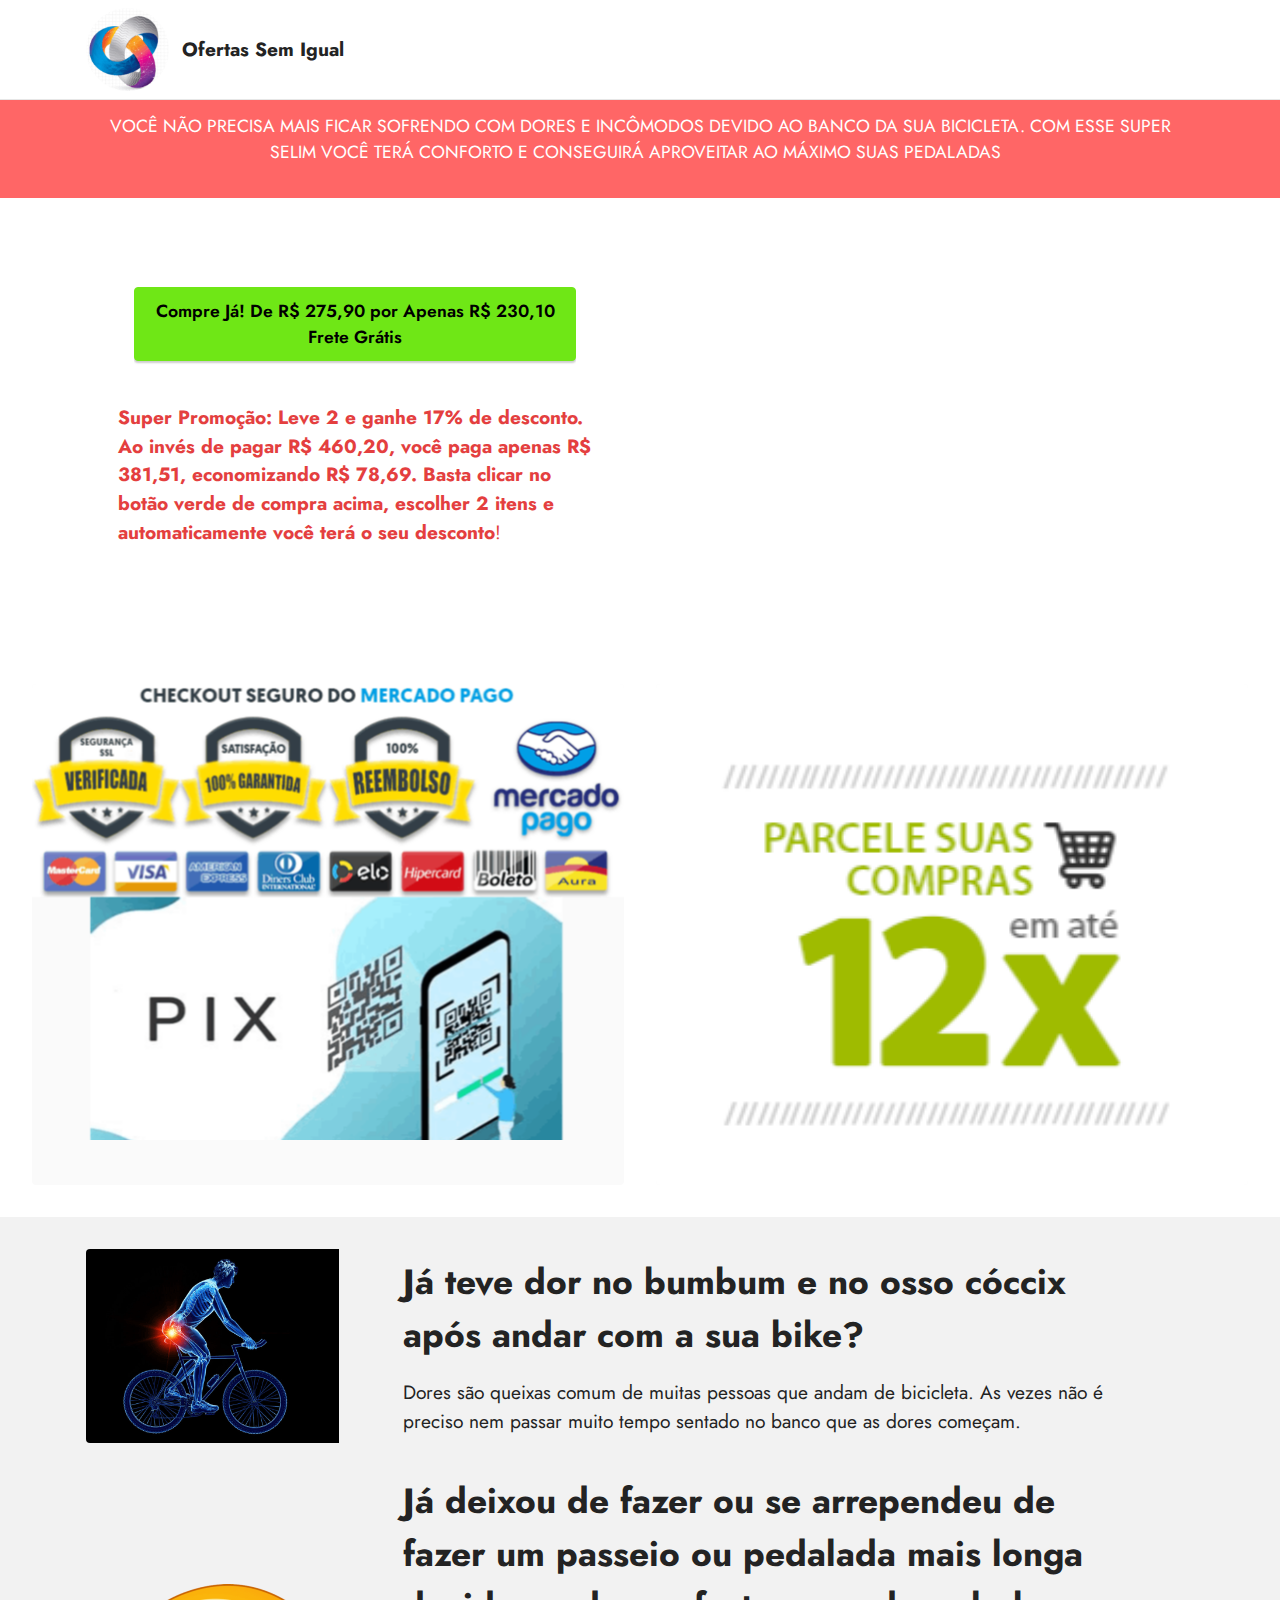
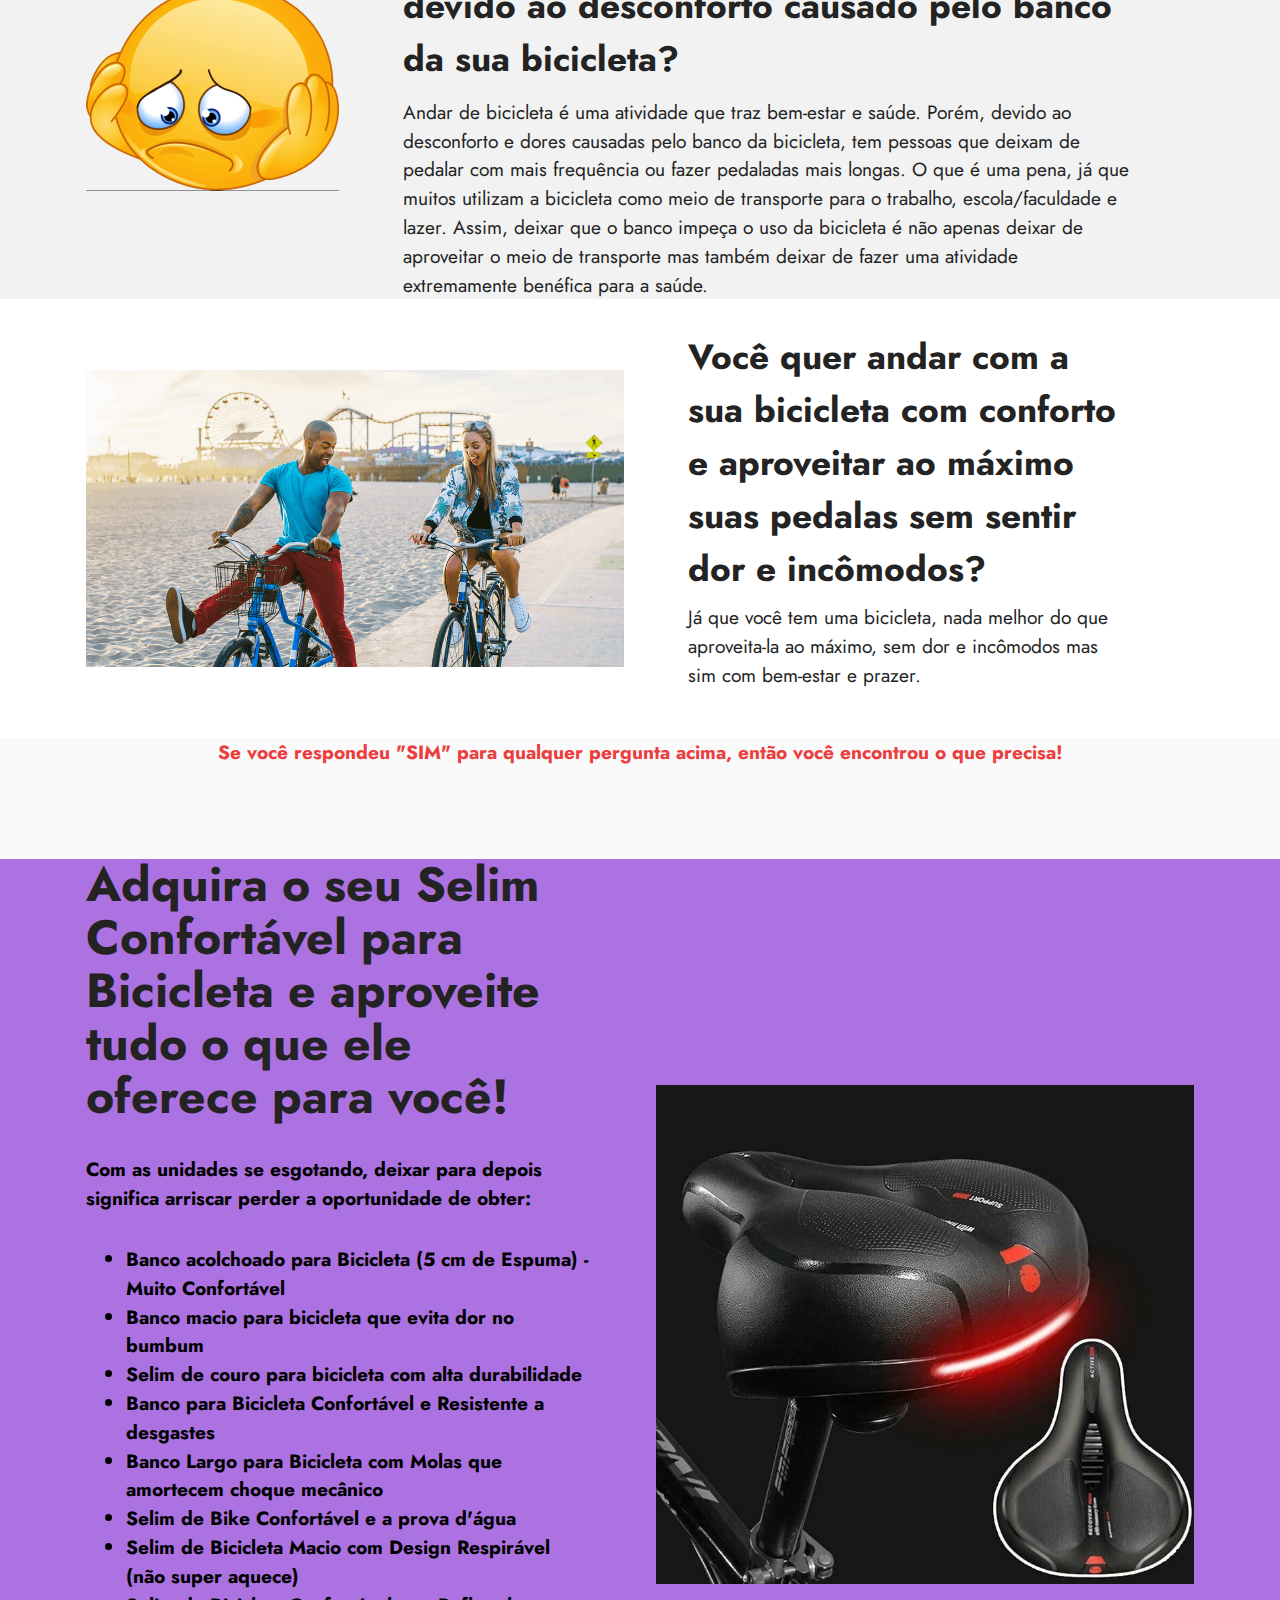
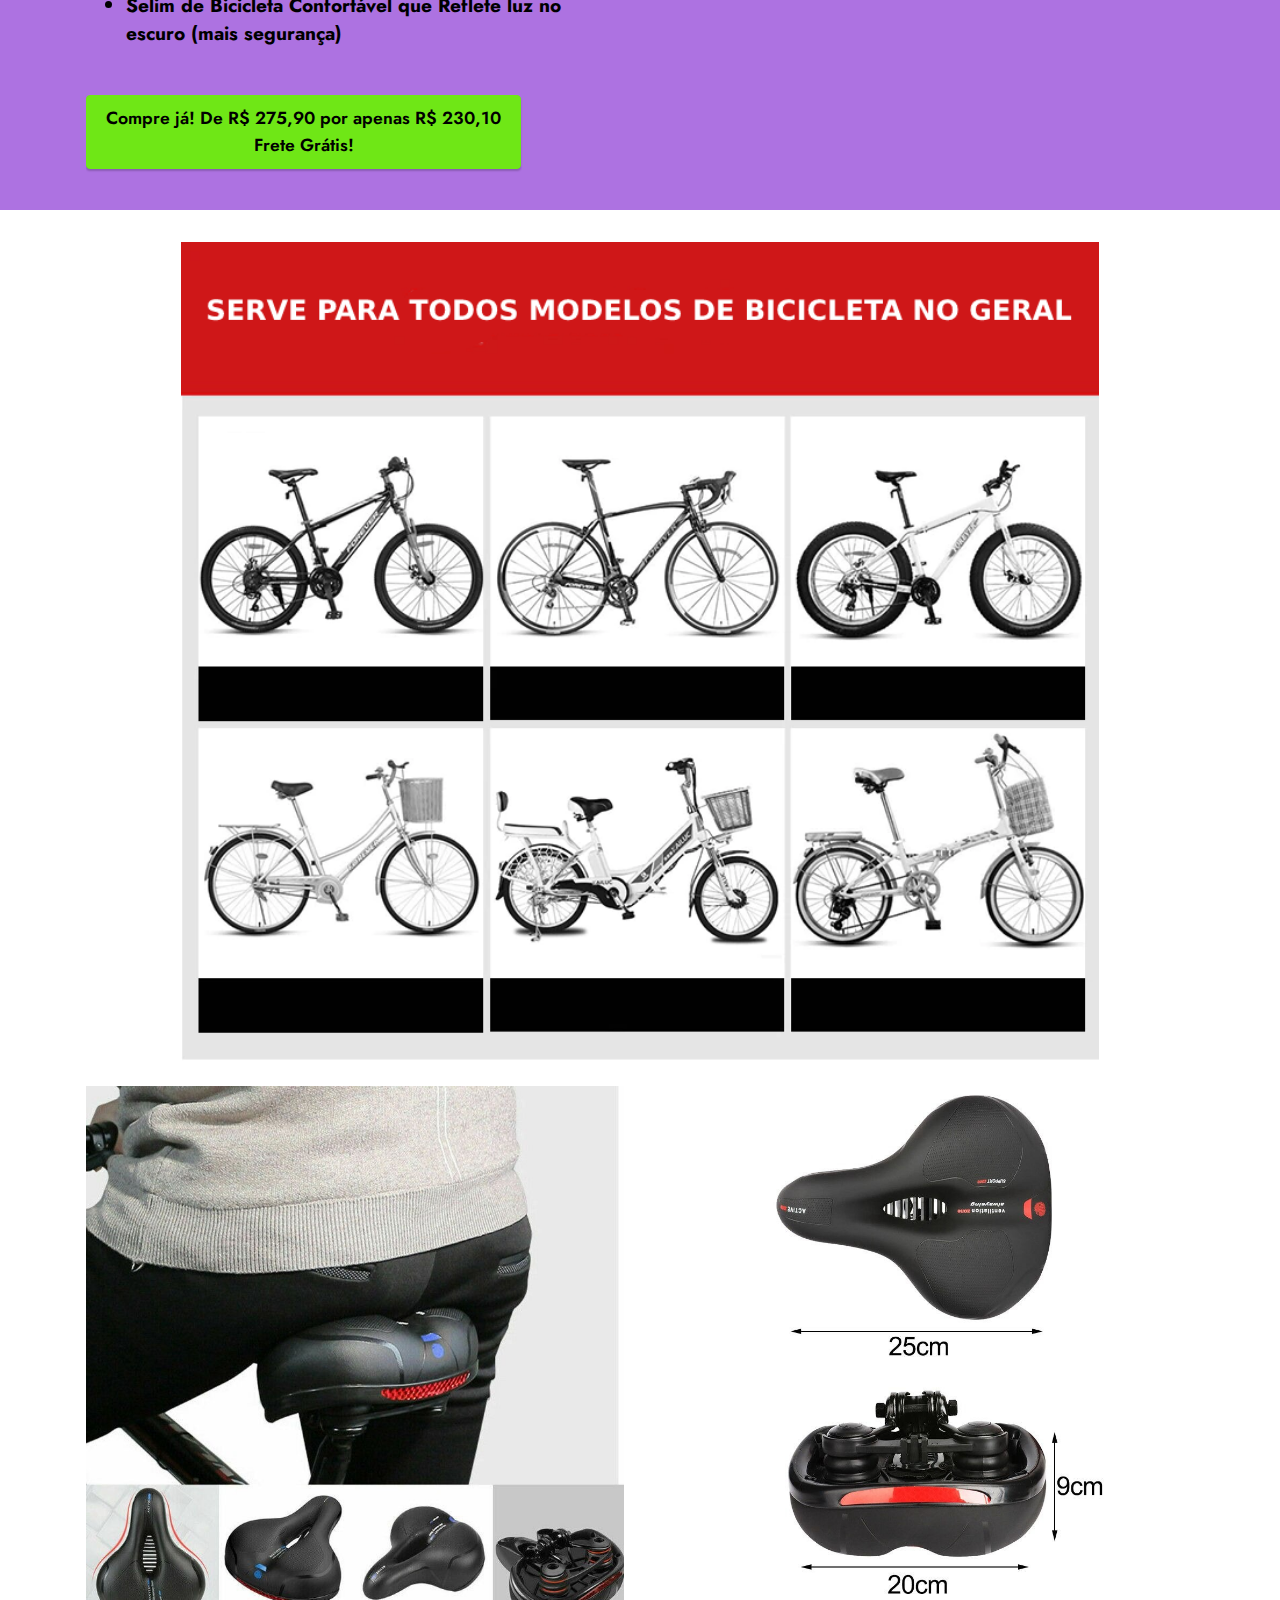
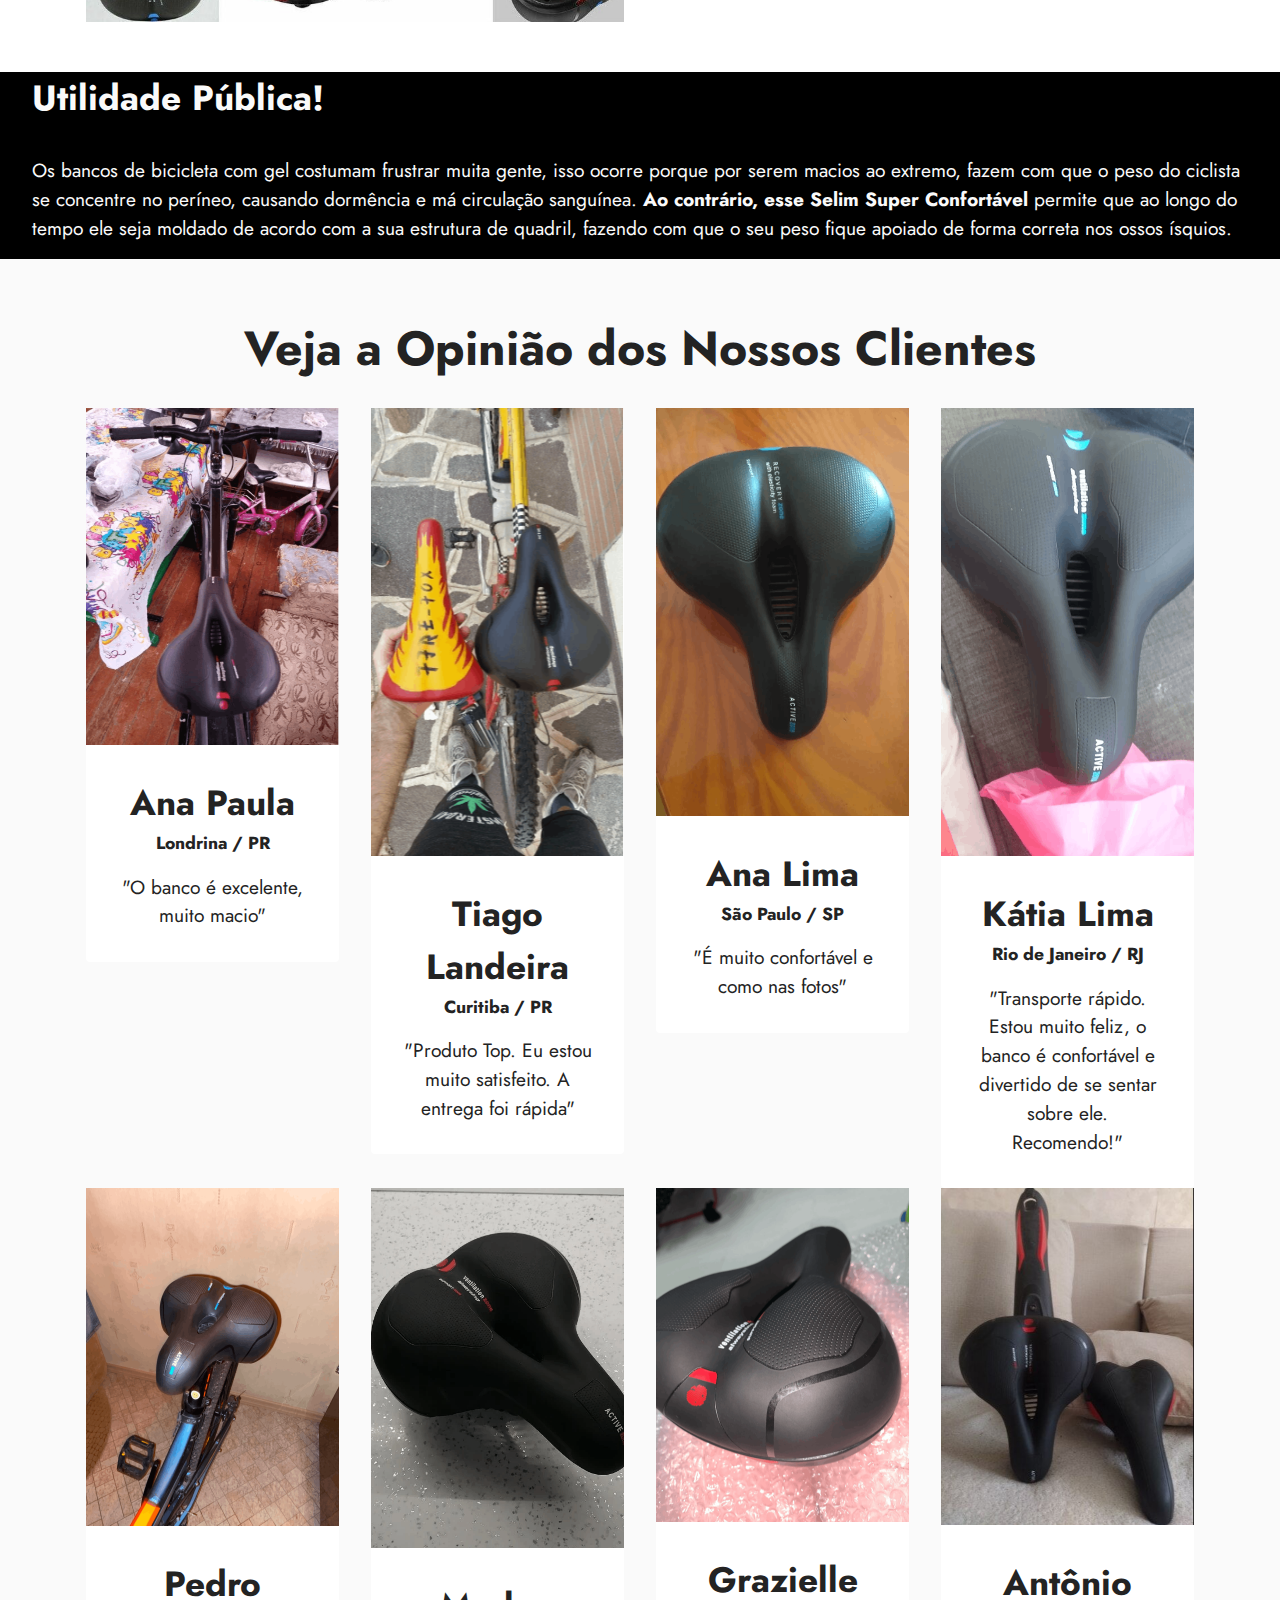
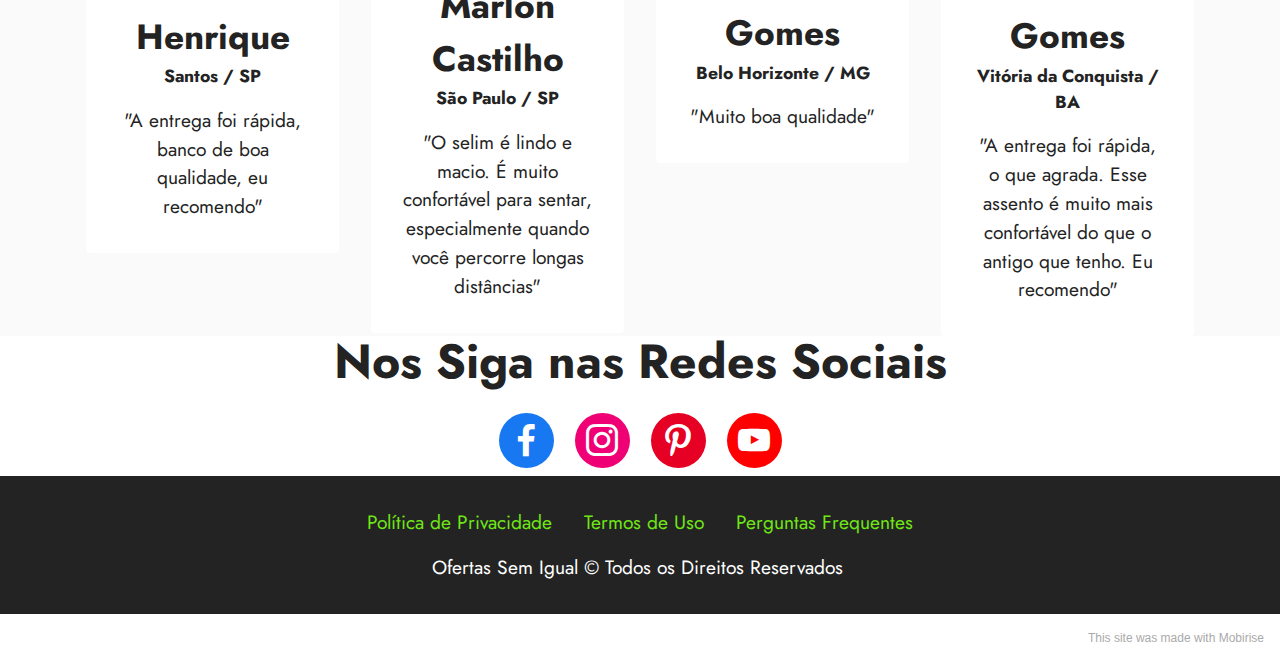
==== commit 6a161823: "Update index.html" ====
--- a/index.html
+++ b/index.html
@@ -348,13 +348,13 @@
             <div class="col-12 col-lg">
                 <div class="card-wrapper">
                     <div class="card-box">
-                        <h4 class="card-title mbr-fonts-style mb-4 display-2"><strong>Adquira o seu Selim Super Confortável e aproveite tudo o que ele oferece para você!</strong></h4>
-                        <p class="mbr-text mbr-fonts-style mb-4 display-7"><strong>Com as unidades se esgotando, deixar para depois significa arriscar perder a oportunidade de ter um banco para a sua bicicleta com características incríveis como:</strong></p>
+                        <h4 class="card-title mbr-fonts-style mb-4 display-2"><strong>Adquira o seu Selim Confortável para Bicicleta e aproveite tudo o que ele oferece para você!</strong></h4>
+                        <p class="mbr-text mbr-fonts-style mb-4 display-7"><strong>Com as unidades se esgotando, deixar para depois significa arriscar perder a oportunidade de obter:</strong></p>
                         <div class="mbr-text mbr-fonts-style counter-container display-7">
                             <ul>
-                                <li><strong>Macio e Confortável (5 cm de Espuma)</strong></li>
-                                <li><strong>Evita dor no bumbum</strong></li>
-                                <li><strong>Feito de Couro</strong></li><li><strong>Resistente a desgastes</strong></li><li><strong>Possui Molas que amortecem choque mecânico</strong></li><li><strong>A prova d'água</strong></li><li><strong>Design Respirável (não super aquece)</strong></li><li><strong>Reflete luz no escuro (mais segurança)</strong></li></ul><ul>
+                                <li><strong>Banco acolchoado para Bicicleta (5 cm de Espuma) - Muito Confortável</strong></li>
+                                <li><strong>Banco macio para bicicleta que evita dor no bumbum</strong></li>
+                                <li><strong>Selim de couro para bicicleta com alta durabilidade</strong></li><li><strong>Banco para Bicicleta Confortável e Resistente a desgastes</strong></li><li><strong>Banco Largo para Bicicleta com Molas que amortecem choque mecânico</strong></li><li><strong>Selim de Bike Confortável e a prova d'água</strong></li><li><strong>Selim de Bicicleta Macio com Design Respirável (não super aquece)</strong></li><li><strong>Selim de Bicicleta Confortável que Reflete luz no escuro (mais segurança)</strong></li></ul><ul>
                             </ul>
                         </div>
                         <div class="mbr-section-btn mb-4"><a class="btn btn-primary display-4" href="https://seguro.ofertassemigual.com.br/r/92ZB01YFSB" target="_blank">Compre já! De R$ 275,90 por apenas R$ 230,10<br>Frete Grátis!<br></a></div>
